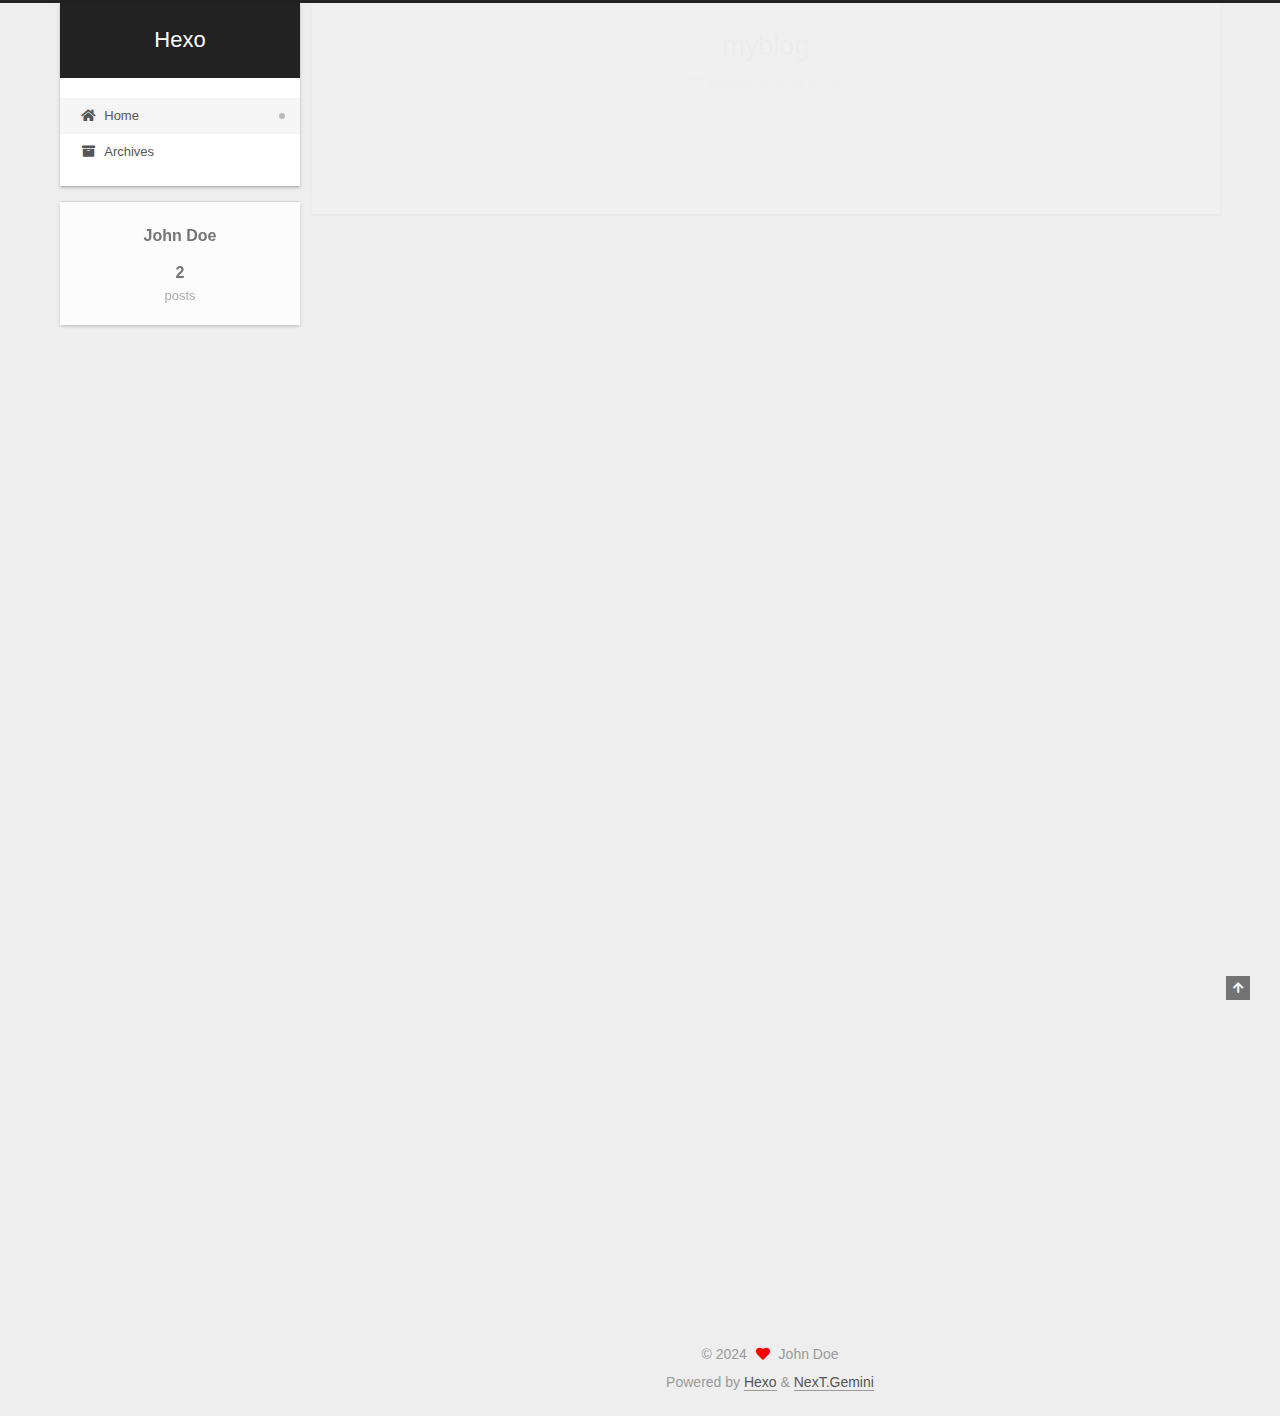
==== index.html @ b4f3d25a "Site updated: 2024-07-25 22:56:51" ====
<!DOCTYPE html>
<html lang="en">
<head>
  <meta charset="UTF-8">
<meta name="viewport" content="width=device-width, initial-scale=1, maximum-scale=2">
<meta name="theme-color" content="#222">
<meta name="generator" content="Hexo 7.3.0">
  <link rel="apple-touch-icon" sizes="180x180" href="/images/apple-touch-icon-next.png">
  <link rel="icon" type="image/png" sizes="32x32" href="/images/favicon-32x32-next.png">
  <link rel="icon" type="image/png" sizes="16x16" href="/images/favicon-16x16-next.png">
  <link rel="mask-icon" href="/images/logo.svg" color="#222">

<link rel="stylesheet" href="/css/main.css">


<link rel="stylesheet" href="/lib/font-awesome/css/all.min.css">

<script id="hexo-configurations">
    var NexT = window.NexT || {};
    var CONFIG = {"hostname":"example.com","root":"/","scheme":"Gemini","version":"7.8.0","exturl":false,"sidebar":{"position":"left","display":"post","padding":18,"offset":12,"onmobile":false},"copycode":{"enable":false,"show_result":false,"style":null},"back2top":{"enable":true,"sidebar":false,"scrollpercent":false},"bookmark":{"enable":false,"color":"#222","save":"auto"},"fancybox":false,"mediumzoom":false,"lazyload":false,"pangu":false,"comments":{"style":"tabs","active":null,"storage":true,"lazyload":false,"nav":null},"algolia":{"hits":{"per_page":10},"labels":{"input_placeholder":"Search for Posts","hits_empty":"We didn't find any results for the search: ${query}","hits_stats":"${hits} results found in ${time} ms"}},"localsearch":{"enable":false,"trigger":"auto","top_n_per_article":1,"unescape":false,"preload":false},"motion":{"enable":true,"async":false,"transition":{"post_block":"fadeIn","post_header":"slideDownIn","post_body":"slideDownIn","coll_header":"slideLeftIn","sidebar":"slideUpIn"}}};
  </script>

  <meta property="og:type" content="website">
<meta property="og:title" content="Hexo">
<meta property="og:url" content="http://example.com/index.html">
<meta property="og:site_name" content="Hexo">
<meta property="og:locale" content="en_US">
<meta property="article:author" content="John Doe">
<meta name="twitter:card" content="summary">

<link rel="canonical" href="http://example.com/">


<script id="page-configurations">
  // https://hexo.io/docs/variables.html
  CONFIG.page = {
    sidebar: "",
    isHome : true,
    isPost : false,
    lang   : 'en'
  };
</script>

  <title>Hexo</title>
  






  <noscript>
  <style>
  .use-motion .brand,
  .use-motion .menu-item,
  .sidebar-inner,
  .use-motion .post-block,
  .use-motion .pagination,
  .use-motion .comments,
  .use-motion .post-header,
  .use-motion .post-body,
  .use-motion .collection-header { opacity: initial; }

  .use-motion .site-title,
  .use-motion .site-subtitle {
    opacity: initial;
    top: initial;
  }

  .use-motion .logo-line-before i { left: initial; }
  .use-motion .logo-line-after i { right: initial; }
  </style>
</noscript>

</head>

<body itemscope itemtype="http://schema.org/WebPage">
  <div class="container use-motion">
    <div class="headband"></div>

    <header class="header" itemscope itemtype="http://schema.org/WPHeader">
      <div class="header-inner"><div class="site-brand-container">
  <div class="site-nav-toggle">
    <div class="toggle" aria-label="Toggle navigation bar">
      <span class="toggle-line toggle-line-first"></span>
      <span class="toggle-line toggle-line-middle"></span>
      <span class="toggle-line toggle-line-last"></span>
    </div>
  </div>

  <div class="site-meta">

    <a href="/" class="brand" rel="start">
      <span class="logo-line-before"><i></i></span>
      <h1 class="site-title">Hexo</h1>
      <span class="logo-line-after"><i></i></span>
    </a>
  </div>

  <div class="site-nav-right">
    <div class="toggle popup-trigger">
    </div>
  </div>
</div>




<nav class="site-nav">
  <ul id="menu" class="main-menu menu">
        <li class="menu-item menu-item-home">

    <a href="/" rel="section"><i class="fa fa-home fa-fw"></i>Home</a>

  </li>
        <li class="menu-item menu-item-archives">

    <a href="/archives/" rel="section"><i class="fa fa-archive fa-fw"></i>Archives</a>

  </li>
  </ul>
</nav>




</div>
    </header>

    
  <div class="back-to-top">
    <i class="fa fa-arrow-up"></i>
    <span>0%</span>
  </div>


    <main class="main">
      <div class="main-inner">
        <div class="content-wrap">
          

          <div class="content index posts-expand">
            
      
  
  
  <article itemscope itemtype="http://schema.org/Article" class="post-block" lang="en">
    <link itemprop="mainEntityOfPage" href="http://example.com/2024/07/25/myblog/">

    <span hidden itemprop="author" itemscope itemtype="http://schema.org/Person">
      <meta itemprop="image" content="/images/avatar.gif">
      <meta itemprop="name" content="John Doe">
      <meta itemprop="description" content="">
    </span>

    <span hidden itemprop="publisher" itemscope itemtype="http://schema.org/Organization">
      <meta itemprop="name" content="Hexo">
    </span>
      <header class="post-header">
        <h2 class="post-title" itemprop="name headline">
          
            <a href="/2024/07/25/myblog/" class="post-title-link" itemprop="url">myblog</a>
        </h2>

        <div class="post-meta">
            <span class="post-meta-item">
              <span class="post-meta-item-icon">
                <i class="far fa-calendar"></i>
              </span>
              <span class="post-meta-item-text">Posted on</span>

              <time title="Created: 2024-07-25 22:54:02" itemprop="dateCreated datePublished" datetime="2024-07-25T22:54:02+08:00">2024-07-25</time>
            </span>

          

        </div>
      </header>

    
    
    
    <div class="post-body" itemprop="articleBody">

      
          
      
    </div>

    
    
    
      <footer class="post-footer">
        <div class="post-eof"></div>
      </footer>
  </article>
  
  
  

      
  
  
  <article itemscope itemtype="http://schema.org/Article" class="post-block" lang="en">
    <link itemprop="mainEntityOfPage" href="http://example.com/2024/07/25/hello-world/">

    <span hidden itemprop="author" itemscope itemtype="http://schema.org/Person">
      <meta itemprop="image" content="/images/avatar.gif">
      <meta itemprop="name" content="John Doe">
      <meta itemprop="description" content="">
    </span>

    <span hidden itemprop="publisher" itemscope itemtype="http://schema.org/Organization">
      <meta itemprop="name" content="Hexo">
    </span>
      <header class="post-header">
        <h2 class="post-title" itemprop="name headline">
          
            <a href="/2024/07/25/hello-world/" class="post-title-link" itemprop="url">Hello World</a>
        </h2>

        <div class="post-meta">
            <span class="post-meta-item">
              <span class="post-meta-item-icon">
                <i class="far fa-calendar"></i>
              </span>
              <span class="post-meta-item-text">Posted on</span>

              <time title="Created: 2024-07-25 22:49:22" itemprop="dateCreated datePublished" datetime="2024-07-25T22:49:22+08:00">2024-07-25</time>
            </span>

          

        </div>
      </header>

    
    
    
    <div class="post-body" itemprop="articleBody">

      
          <p>Welcome to <a target="_blank" rel="noopener" href="https://hexo.io/">Hexo</a>! This is your very first post. Check <a target="_blank" rel="noopener" href="https://hexo.io/docs/">documentation</a> for more info. If you get any problems when using Hexo, you can find the answer in <a target="_blank" rel="noopener" href="https://hexo.io/docs/troubleshooting.html">troubleshooting</a> or you can ask me on <a target="_blank" rel="noopener" href="https://github.com/hexojs/hexo/issues">GitHub</a>.</p>
<h2 id="Quick-Start"><a href="#Quick-Start" class="headerlink" title="Quick Start"></a>Quick Start</h2><h3 id="Create-a-new-post"><a href="#Create-a-new-post" class="headerlink" title="Create a new post"></a>Create a new post</h3><figure class="highlight bash"><table><tr><td class="gutter"><pre><span class="line">1</span><br></pre></td><td class="code"><pre><span class="line">$ hexo new <span class="string">&quot;My New Post&quot;</span></span><br></pre></td></tr></table></figure>

<p>More info: <a target="_blank" rel="noopener" href="https://hexo.io/docs/writing.html">Writing</a></p>
<h3 id="Run-server"><a href="#Run-server" class="headerlink" title="Run server"></a>Run server</h3><figure class="highlight bash"><table><tr><td class="gutter"><pre><span class="line">1</span><br></pre></td><td class="code"><pre><span class="line">$ hexo server</span><br></pre></td></tr></table></figure>

<p>More info: <a target="_blank" rel="noopener" href="https://hexo.io/docs/server.html">Server</a></p>
<h3 id="Generate-static-files"><a href="#Generate-static-files" class="headerlink" title="Generate static files"></a>Generate static files</h3><figure class="highlight bash"><table><tr><td class="gutter"><pre><span class="line">1</span><br></pre></td><td class="code"><pre><span class="line">$ hexo generate</span><br></pre></td></tr></table></figure>

<p>More info: <a target="_blank" rel="noopener" href="https://hexo.io/docs/generating.html">Generating</a></p>
<h3 id="Deploy-to-remote-sites"><a href="#Deploy-to-remote-sites" class="headerlink" title="Deploy to remote sites"></a>Deploy to remote sites</h3><figure class="highlight bash"><table><tr><td class="gutter"><pre><span class="line">1</span><br></pre></td><td class="code"><pre><span class="line">$ hexo deploy</span><br></pre></td></tr></table></figure>

<p>More info: <a target="_blank" rel="noopener" href="https://hexo.io/docs/one-command-deployment.html">Deployment</a></p>

      
    </div>

    
    
    
      <footer class="post-footer">
        <div class="post-eof"></div>
      </footer>
  </article>
  
  
  


  



          </div>
          

<script>
  window.addEventListener('tabs:register', () => {
    let { activeClass } = CONFIG.comments;
    if (CONFIG.comments.storage) {
      activeClass = localStorage.getItem('comments_active') || activeClass;
    }
    if (activeClass) {
      let activeTab = document.querySelector(`a[href="#comment-${activeClass}"]`);
      if (activeTab) {
        activeTab.click();
      }
    }
  });
  if (CONFIG.comments.storage) {
    window.addEventListener('tabs:click', event => {
      if (!event.target.matches('.tabs-comment .tab-content .tab-pane')) return;
      let commentClass = event.target.classList[1];
      localStorage.setItem('comments_active', commentClass);
    });
  }
</script>

        </div>
          
  
  <div class="toggle sidebar-toggle">
    <span class="toggle-line toggle-line-first"></span>
    <span class="toggle-line toggle-line-middle"></span>
    <span class="toggle-line toggle-line-last"></span>
  </div>

  <aside class="sidebar">
    <div class="sidebar-inner">

      <ul class="sidebar-nav motion-element">
        <li class="sidebar-nav-toc">
          Table of Contents
        </li>
        <li class="sidebar-nav-overview">
          Overview
        </li>
      </ul>

      <!--noindex-->
      <div class="post-toc-wrap sidebar-panel">
      </div>
      <!--/noindex-->

      <div class="site-overview-wrap sidebar-panel">
        <div class="site-author motion-element" itemprop="author" itemscope itemtype="http://schema.org/Person">
  <p class="site-author-name" itemprop="name">John Doe</p>
  <div class="site-description" itemprop="description"></div>
</div>
<div class="site-state-wrap motion-element">
  <nav class="site-state">
      <div class="site-state-item site-state-posts">
          <a href="/archives/">
        
          <span class="site-state-item-count">2</span>
          <span class="site-state-item-name">posts</span>
        </a>
      </div>
  </nav>
</div>



      </div>

    </div>
  </aside>
  <div id="sidebar-dimmer"></div>


      </div>
    </main>

    <footer class="footer">
      <div class="footer-inner">
        

        

<div class="copyright">
  
  &copy; 
  <span itemprop="copyrightYear">2024</span>
  <span class="with-love">
    <i class="fa fa-heart"></i>
  </span>
  <span class="author" itemprop="copyrightHolder">John Doe</span>
</div>
  <div class="powered-by">Powered by <a href="https://hexo.io/" class="theme-link" rel="noopener" target="_blank">Hexo</a> & <a href="https://theme-next.org/" class="theme-link" rel="noopener" target="_blank">NexT.Gemini</a>
  </div>

        








      </div>
    </footer>
  </div>

  
  <script src="/lib/anime.min.js"></script>
  <script src="/lib/velocity/velocity.min.js"></script>
  <script src="/lib/velocity/velocity.ui.min.js"></script>

<script src="/js/utils.js"></script>

<script src="/js/motion.js"></script>


<script src="/js/schemes/pisces.js"></script>


<script src="/js/next-boot.js"></script>




  















  

  

</body>
</html>
---- css/main.css ----
:root {
  --body-bg-color: #eee;
  --content-bg-color: #fff;
  --card-bg-color: #f5f5f5;
  --text-color: #555;
  --blockquote-color: #666;
  --link-color: #555;
  --link-hover-color: #222;
  --brand-color: #fff;
  --brand-hover-color: #fff;
  --table-row-odd-bg-color: #f9f9f9;
  --table-row-hover-bg-color: #f5f5f5;
  --menu-item-bg-color: #f5f5f5;
  --btn-default-bg: #fff;
  --btn-default-color: #555;
  --btn-default-border-color: #555;
  --btn-default-hover-bg: #222;
  --btn-default-hover-color: #fff;
  --btn-default-hover-border-color: #222;
}
html {
  line-height: 1.15; /* 1 */
  -webkit-text-size-adjust: 100%; /* 2 */
}
body {
  margin: 0;
}
main {
  display: block;
}
h1 {
  font-size: 2em;
  margin: 0.67em 0;
}
hr {
  box-sizing: content-box; /* 1 */
  height: 0; /* 1 */
  overflow: visible; /* 2 */
}
pre {
  font-family: monospace, monospace; /* 1 */
  font-size: 1em; /* 2 */
}
a {
  background: transparent;
}
abbr[title] {
  border-bottom: none; /* 1 */
  text-decoration: underline; /* 2 */
  text-decoration: underline dotted; /* 2 */
}
b,
strong {
  font-weight: bolder;
}
code,
kbd,
samp {
  font-family: monospace, monospace; /* 1 */
  font-size: 1em; /* 2 */
}
small {
  font-size: 80%;
}
sub,
sup {
  font-size: 75%;
  line-height: 0;
  position: relative;
  vertical-align: baseline;
}
sub {
  bottom: -0.25em;
}
sup {
  top: -0.5em;
}
img {
  border-style: none;
}
button,
input,
optgroup,
select,
textarea {
  font-family: inherit; /* 1 */
  font-size: 100%; /* 1 */
  line-height: 1.15; /* 1 */
  margin: 0; /* 2 */
}
button,
input {
/* 1 */
  overflow: visible;
}
button,
select {
/* 1 */
  text-transform: none;
}
button,
[type='button'],
[type='reset'],
[type='submit'] {
  -webkit-appearance: button;
}
button::-moz-focus-inner,
[type='button']::-moz-focus-inner,
[type='reset']::-moz-focus-inner,
[type='submit']::-moz-focus-inner {
  border-style: none;
  padding: 0;
}
button:-moz-focusring,
[type='button']:-moz-focusring,
[type='reset']:-moz-focusring,
[type='submit']:-moz-focusring {
  outline: 1px dotted ButtonText;
}
fieldset {
  padding: 0.35em 0.75em 0.625em;
}
legend {
  box-sizing: border-box; /* 1 */
  color: inherit; /* 2 */
  display: table; /* 1 */
  max-width: 100%; /* 1 */
  padding: 0; /* 3 */
  white-space: normal; /* 1 */
}
progress {
  vertical-align: baseline;
}
textarea {
  overflow: auto;
}
[type='checkbox'],
[type='radio'] {
  box-sizing: border-box; /* 1 */
  padding: 0; /* 2 */
}
[type='number']::-webkit-inner-spin-button,
[type='number']::-webkit-outer-spin-button {
  height: auto;
}
[type='search'] {
  outline-offset: -2px; /* 2 */
  -webkit-appearance: textfield; /* 1 */
}
[type='search']::-webkit-search-decoration {
  -webkit-appearance: none;
}
::-webkit-file-upload-button {
  font: inherit; /* 2 */
  -webkit-appearance: button; /* 1 */
}
details {
  display: block;
}
summary {
  display: list-item;
}
template {
  display: none;
}
[hidden] {
  display: none;
}
::selection {
  background: #262a30;
  color: #eee;
}
html,
body {
  height: 100%;
}
body {
  background: var(--body-bg-color);
  color: var(--text-color);
  font-family: 'Lato', "PingFang SC", "Microsoft YaHei", sans-serif;
  font-size: 1em;
  line-height: 2;
}
@media (max-width: 991px) {
  body {
    padding-left: 0 !important;
    padding-right: 0 !important;
  }
}
h1,
h2,
h3,
h4,
h5,
h6 {
  font-family: 'Lato', "PingFang SC", "Microsoft YaHei", sans-serif;
  font-weight: bold;
  line-height: 1.5;
  margin: 20px 0 15px;
}
h1 {
  font-size: 1.5em;
}
h2 {
  font-size: 1.375em;
}
h3 {
  font-size: 1.25em;
}
h4 {
  font-size: 1.125em;
}
h5 {
  font-size: 1em;
}
h6 {
  font-size: 0.875em;
}
p {
  margin: 0 0 20px 0;
}
a,
span.exturl {
  border-bottom: 1px solid #999;
  color: var(--link-color);
  outline: 0;
  text-decoration: none;
  overflow-wrap: break-word;
  word-wrap: break-word;
  cursor: pointer;
}
a:hover,
span.exturl:hover {
  border-bottom-color: var(--link-hover-color);
  color: var(--link-hover-color);
}
iframe,
img,
video {
  display: block;
  margin-left: auto;
  margin-right: auto;
  max-width: 100%;
}
hr {
  background-image: repeating-linear-gradient(-45deg, #ddd, #ddd 4px, transparent 4px, transparent 8px);
  border: 0;
  height: 3px;
  margin: 40px 0;
}
blockquote {
  border-left: 4px solid #ddd;
  color: var(--blockquote-color);
  margin: 0;
  padding: 0 15px;
}
blockquote cite::before {
  content: '-';
  padding: 0 5px;
}
dt {
  font-weight: bold;
}
dd {
  margin: 0;
  padding: 0;
}
kbd {
  background-color: #f5f5f5;
  background-image: linear-gradient(#eee, #fff, #eee);
  border: 1px solid #ccc;
  border-radius: 0.2em;
  box-shadow: 0.1em 0.1em 0.2em rgba(0,0,0,0.1);
  color: #555;
  font-family: inherit;
  padding: 0.1em 0.3em;
  white-space: nowrap;
}
.table-container {
  overflow: auto;
}
table {
  border-collapse: collapse;
  border-spacing: 0;
  font-size: 0.875em;
  margin: 0 0 20px 0;
  width: 100%;
}
tbody tr:nth-of-type(odd) {
  background: var(--table-row-odd-bg-color);
}
tbody tr:hover {
  background: var(--table-row-hover-bg-color);
}
caption,
th,
td {
  font-weight: normal;
  padding: 8px;
  vertical-align: middle;
}
th,
td {
  border: 1px solid #ddd;
  border-bottom: 3px solid #ddd;
}
th {
  font-weight: 700;
  padding-bottom: 10px;
}
td {
  border-bottom-width: 1px;
}
.btn {
  background: var(--btn-default-bg);
  border: 2px solid var(--btn-default-border-color);
  border-radius: 2px;
  color: var(--btn-default-color);
  display: inline-block;
  font-size: 0.875em;
  line-height: 2;
  padding: 0 20px;
  text-decoration: none;
  transition-property: background-color;
  transition-delay: 0s;
  transition-duration: 0.2s;
  transition-timing-function: ease-in-out;
}
.btn:hover {
  background: var(--btn-default-hover-bg);
  border-color: var(--btn-default-hover-border-color);
  color: var(--btn-default-hover-color);
}
.btn + .btn {
  margin: 0 0 8px 8px;
}
.btn .fa-fw {
  text-align: left;
  width: 1.285714285714286em;
}
.toggle {
  line-height: 0;
}
.toggle .toggle-line {
  background: #fff;
  display: inline-block;
  height: 2px;
  left: 0;
  position: relative;
  top: 0;
  transition: all 0.4s;
  vertical-align: top;
  width: 100%;
}
.toggle .toggle-line:not(:first-child) {
  margin-top: 3px;
}
.toggle.toggle-arrow .toggle-line-first {
  left: 50%;
  top: 2px;
  transform: rotate(45deg);
  width: 50%;
}
.toggle.toggle-arrow .toggle-line-middle {
  left: 2px;
  width: 90%;
}
.toggle.toggle-arrow .toggle-line-last {
  left: 50%;
  top: -2px;
  transform: rotate(-45deg);
  width: 50%;
}
.toggle.toggle-close .toggle-line-first {
  transform: rotate(-45deg);
  top: 5px;
}
.toggle.toggle-close .toggle-line-middle {
  opacity: 0;
}
.toggle.toggle-close .toggle-line-last {
  transform: rotate(45deg);
  top: -5px;
}
.highlight,
pre {
  background: #f7f7f7;
  color: #4d4d4c;
  line-height: 1.6;
  margin: 0 auto 20px;
}
pre,
code {
  font-family: consolas, Menlo, monospace, "PingFang SC", "Microsoft YaHei";
}
code {
  background: #eee;
  border-radius: 3px;
  color: #555;
  padding: 2px 4px;
  overflow-wrap: break-word;
  word-wrap: break-word;
}
.highlight *::selection {
  background: #d6d6d6;
}
.highlight pre {
  border: 0;
  margin: 0;
  padding: 10px 0;
}
.highlight table {
  border: 0;
  margin: 0;
  width: auto;
}
.highlight td {
  border: 0;
  padding: 0;
}
.highlight figcaption {
  background: #eff2f3;
  color: #4d4d4c;
  display: flex;
  font-size: 0.875em;
  justify-content: space-between;
  line-height: 1.2;
  padding: 0.5em;
}
.highlight figcaption a {
  color: #4d4d4c;
}
.highlight figcaption a:hover {
  border-bottom-color: #4d4d4c;
}
.highlight .gutter {
  -moz-user-select: none;
  -ms-user-select: none;
  -webkit-user-select: none;
  user-select: none;
}
.highlight .gutter pre {
  background: #eff2f3;
  color: #869194;
  padding-left: 10px;
  padding-right: 10px;
  text-align: right;
}
.highlight .code pre {
  background: #f7f7f7;
  padding-left: 10px;
  width: 100%;
}
.gist table {
  width: auto;
}
.gist table td {
  border: 0;
}
pre {
  overflow: auto;
  padding: 10px;
}
pre code {
  background: none;
  color: #4d4d4c;
  font-size: 0.875em;
  padding: 0;
  text-shadow: none;
}
pre .deletion {
  background: #fdd;
}
pre .addition {
  background: #dfd;
}
pre .meta {
  color: #eab700;
  -moz-user-select: none;
  -ms-user-select: none;
  -webkit-user-select: none;
  user-select: none;
}
pre .comment {
  color: #8e908c;
}
pre .variable,
pre .attribute,
pre .tag,
pre .name,
pre .regexp,
pre .ruby .constant,
pre .xml .tag .title,
pre .xml .pi,
pre .xml .doctype,
pre .html .doctype,
pre .css .id,
pre .css .class,
pre .css .pseudo {
  color: #c82829;
}
pre .number,
pre .preprocessor,
pre .built_in,
pre .builtin-name,
pre .literal,
pre .params,
pre .constant,
pre .command {
  color: #f5871f;
}
pre .ruby .class .title,
pre .css .rules .attribute,
pre .string,
pre .symbol,
pre .value,
pre .inheritance,
pre .header,
pre .ruby .symbol,
pre .xml .cdata,
pre .special,
pre .formula {
  color: #718c00;
}
pre .title,
pre .css .hexcolor {
  color: #3e999f;
}
pre .function,
pre .python .decorator,
pre .python .title,
pre .ruby .function .title,
pre .ruby .title .keyword,
pre .perl .sub,
pre .javascript .title,
pre .coffeescript .title {
  color: #4271ae;
}
pre .keyword,
pre .javascript .function {
  color: #8959a8;
}
.blockquote-center {
  border-left: none;
  margin: 40px 0;
  padding: 0;
  position: relative;
  text-align: center;
}
.blockquote-center .fa {
  display: block;
  opacity: 0.6;
  position: absolute;
  width: 100%;
}
.blockquote-center .fa-quote-left {
  border-top: 1px solid #ccc;
  text-align: left;
  top: -20px;
}
.blockquote-center .fa-quote-right {
  border-bottom: 1px solid #ccc;
  text-align: right;
  bottom: -20px;
}
.blockquote-center p,
.blockquote-center div {
  text-align: center;
}
.post-body .group-picture img {
  margin: 0 auto;
  padding: 0 3px;
}
.group-picture-row {
  margin-bottom: 6px;
  overflow: hidden;
}
.group-picture-column {
  float: left;
  margin-bottom: 10px;
}
.post-body .label {
  color: #555;
  display: inline;
  padding: 0 2px;
}
.post-body .label.default {
  background: #f0f0f0;
}
.post-body .label.primary {
  background: #efe6f7;
}
.post-body .label.info {
  background: #e5f2f8;
}
.post-body .label.success {
  background: #e7f4e9;
}
.post-body .label.warning {
  background: #fcf6e1;
}
.post-body .label.danger {
  background: #fae8eb;
}
.post-body .tabs {
  margin-bottom: 20px;
}
.post-body .tabs,
.tabs-comment {
  display: block;
  padding-top: 10px;
  position: relative;
}
.post-body .tabs ul.nav-tabs,
.tabs-comment ul.nav-tabs {
  display: flex;
  flex-wrap: wrap;
  margin: 0;
  margin-bottom: -1px;
  padding: 0;
}
@media (max-width: 413px) {
  .post-body .tabs ul.nav-tabs,
  .tabs-comment ul.nav-tabs {
    display: block;
    margin-bottom: 5px;
  }
}
.post-body .tabs ul.nav-tabs li.tab,
.tabs-comment ul.nav-tabs li.tab {
  border-bottom: 1px solid #ddd;
  border-left: 1px solid transparent;
  border-right: 1px solid transparent;
  border-top: 3px solid transparent;
  flex-grow: 1;
  list-style-type: none;
  border-radius: 0 0 0 0;
}
@media (max-width: 413px) {
  .post-body .tabs ul.nav-tabs li.tab,
  .tabs-comment ul.nav-tabs li.tab {
    border-bottom: 1px solid transparent;
    border-left: 3px solid transparent;
    border-right: 1px solid transparent;
    border-top: 1px solid transparent;
  }
}
@media (max-width: 413px) {
  .post-body .tabs ul.nav-tabs li.tab,
  .tabs-comment ul.nav-tabs li.tab {
    border-radius: 0;
  }
}
.post-body .tabs ul.nav-tabs li.tab a,
.tabs-comment ul.nav-tabs li.tab a {
  border-bottom: initial;
  display: block;
  line-height: 1.8;
  outline: 0;
  padding: 0.25em 0.75em;
  text-align: center;
  transition-delay: 0s;
  transition-duration: 0.2s;
  transition-timing-function: ease-out;
}
.post-body .tabs ul.nav-tabs li.tab a i,
.tabs-comment ul.nav-tabs li.tab a i {
  width: 1.285714285714286em;
}
.post-body .tabs ul.nav-tabs li.tab.active,
.tabs-comment ul.nav-tabs li.tab.active {
  border-bottom: 1px solid transparent;
  border-left: 1px solid #ddd;
  border-right: 1px solid #ddd;
  border-top: 3px solid #fc6423;
}
@media (max-width: 413px) {
  .post-body .tabs ul.nav-tabs li.tab.active,
  .tabs-comment ul.nav-tabs li.tab.active {
    border-bottom: 1px solid #ddd;
    border-left: 3px solid #fc6423;
    border-right: 1px solid #ddd;
    border-top: 1px solid #ddd;
  }
}
.post-body .tabs ul.nav-tabs li.tab.active a,
.tabs-comment ul.nav-tabs li.tab.active a {
  color: var(--link-color);
  cursor: default;
}
.post-body .tabs .tab-content .tab-pane,
.tabs-comment .tab-content .tab-pane {
  border: 1px solid #ddd;
  border-top: 0;
  padding: 20px 20px 0 20px;
  border-radius: 0;
}
.post-body .tabs .tab-content .tab-pane:not(.active),
.tabs-comment .tab-content .tab-pane:not(.active) {
  display: none;
}
.post-body .tabs .tab-content .tab-pane.active,
.tabs-comment .tab-content .tab-pane.active {
  display: block;
}
.post-body .tabs .tab-content .tab-pane.active:nth-of-type(1),
.tabs-comment .tab-content .tab-pane.active:nth-of-type(1) {
  border-radius: 0 0 0 0;
}
@media (max-width: 413px) {
  .post-body .tabs .tab-content .tab-pane.active:nth-of-type(1),
  .tabs-comment .tab-content .tab-pane.active:nth-of-type(1) {
    border-radius: 0;
  }
}
.post-body .note {
  border-radius: 3px;
  margin-bottom: 20px;
  padding: 1em;
  position: relative;
  border: 1px solid #eee;
  border-left-width: 5px;
}
.post-body .note h2,
.post-body .note h3,
.post-body .note h4,
.post-body .note h5,
.post-body .note h6 {
  margin-top: 0;
  border-bottom: initial;
  margin-bottom: 0;
  padding-top: 0;
}
.post-body .note p:first-child,
.post-body .note ul:first-child,
.post-body .note ol:first-child,
.post-body .note table:first-child,
.post-body .note pre:first-child,
.post-body .note blockquote:first-child,
.post-body .note img:first-child {
  margin-top: 0;
}
.post-body .note p:last-child,
.post-body .note ul:last-child,
.post-body .note ol:last-child,
.post-body .note table:last-child,
.post-body .note pre:last-child,
.post-body .note blockquote:last-child,
.post-body .note img:last-child {
  margin-bottom: 0;
}
.post-body .note.default {
  border-left-color: #777;
}
.post-body .note.default h2,
.post-body .note.default h3,
.post-body .note.default h4,
.post-body .note.default h5,
.post-body .note.default h6 {
  color: #777;
}
.post-body .note.primary {
  border-left-color: #6f42c1;
}
.post-body .note.primary h2,
.post-body .note.primary h3,
.post-body .note.primary h4,
.post-body .note.primary h5,
.post-body .note.primary h6 {
  color: #6f42c1;
}
.post-body .note.info {
  border-left-color: #428bca;
}
.post-body .note.info h2,
.post-body .note.info h3,
.post-body .note.info h4,
.post-body .note.info h5,
.post-body .note.info h6 {
  color: #428bca;
}
.post-body .note.success {
  border-left-color: #5cb85c;
}
.post-body .note.success h2,
.post-body .note.success h3,
.post-body .note.success h4,
.post-body .note.success h5,
.post-body .note.success h6 {
  color: #5cb85c;
}
.post-body .note.warning {
  border-left-color: #f0ad4e;
}
.post-body .note.warning h2,
.post-body .note.warning h3,
.post-body .note.warning h4,
.post-body .note.warning h5,
.post-body .note.warning h6 {
  color: #f0ad4e;
}
.post-body .note.danger {
  border-left-color: #d9534f;
}
.post-body .note.danger h2,
.post-body .note.danger h3,
.post-body .note.danger h4,
.post-body .note.danger h5,
.post-body .note.danger h6 {
  color: #d9534f;
}
.pagination .prev,
.pagination .next,
.pagination .page-number,
.pagination .space {
  display: inline-block;
  margin: 0 10px;
  padding: 0 11px;
  position: relative;
  top: -1px;
}
@media (max-width: 767px) {
  .pagination .prev,
  .pagination .next,
  .pagination .page-number,
  .pagination .space {
    margin: 0 5px;
  }
}
.pagination {
  border-top: 1px solid #eee;
  margin: 120px 0 0;
  text-align: center;
}
.pagination .prev,
.pagination .next,
.pagination .page-number {
  border-bottom: 0;
  border-top: 1px solid #eee;
  transition-property: border-color;
  transition-delay: 0s;
  transition-duration: 0.2s;
  transition-timing-function: ease-in-out;
}
.pagination .prev:hover,
.pagination .next:hover,
.pagination .page-number:hover {
  border-top-color: #222;
}
.pagination .space {
  margin: 0;
  padding: 0;
}
.pagination .prev {
  margin-left: 0;
}
.pagination .next {
  margin-right: 0;
}
.pagination .page-number.current {
  background: #ccc;
  border-top-color: #ccc;
  color: #fff;
}
@media (max-width: 767px) {
  .pagination {
    border-top: none;
  }
  .pagination .prev,
  .pagination .next,
  .pagination .page-number {
    border-bottom: 1px solid #eee;
    border-top: 0;
    margin-bottom: 10px;
    padding: 0 10px;
  }
  .pagination .prev:hover,
  .pagination .next:hover,
  .pagination .page-number:hover {
    border-bottom-color: #222;
  }
}
.comments {
  margin-top: 60px;
  overflow: hidden;
}
.comment-button-group {
  display: flex;
  flex-wrap: wrap-reverse;
  justify-content: center;
  margin: 1em 0;
}
.comment-button-group .comment-button {
  margin: 0.1em 0.2em;
}
.comment-button-group .comment-button.active {
  background: var(--btn-default-hover-bg);
  border-color: var(--btn-default-hover-border-color);
  color: var(--btn-default-hover-color);
}
.comment-position {
  display: none;
}
.comment-position.active {
  display: block;
}
.tabs-comment {
  background: var(--content-bg-color);
  margin-top: 4em;
  padding-top: 0;
}
.tabs-comment .comments {
  border: 0;
  box-shadow: none;
  margin-top: 0;
  padding-top: 0;
}
.container {
  min-height: 100%;
  position: relative;
}
.main-inner {
  margin: 0 auto;
  width: calc(100% - 20px);
}
@media (min-width: 1200px) {
  .main-inner {
    width: 1160px;
  }
}
@media (min-width: 1600px) {
  .main-inner {
    width: 73%;
  }
}
@media (max-width: 767px) {
  .content-wrap {
    padding: 0 20px;
  }
}
.header {
  background: transparent;
}
.header-inner {
  margin: 0 auto;
  width: calc(100% - 20px);
}
@media (min-width: 1200px) {
  .header-inner {
    width: 1160px;
  }
}
@media (min-width: 1600px) {
  .header-inner {
    width: 73%;
  }
}
.site-brand-container {
  display: flex;
  flex-shrink: 0;
  padding: 0 10px;
}
.headband {
  background: #222;
  height: 3px;
}
.site-meta {
  flex-grow: 1;
  text-align: center;
}
@media (max-width: 767px) {
  .site-meta {
    text-align: center;
  }
}
.brand {
  border-bottom: none;
  color: var(--brand-color);
  display: inline-block;
  line-height: 1.375em;
  padding: 0 40px;
  position: relative;
}
.brand:hover {
  color: var(--brand-hover-color);
}
.site-title {
  font-family: 'Lato', "PingFang SC", "Microsoft YaHei", sans-serif;
  font-size: 1.375em;
  font-weight: normal;
  margin: 0;
}
.site-subtitle {
  color: #ddd;
  font-size: 0.8125em;
  margin: 10px 0;
}
.use-motion .brand {
  opacity: 0;
}
.use-motion .site-title,
.use-motion .site-subtitle,
.use-motion .custom-logo-image {
  opacity: 0;
  position: relative;
  top: -10px;
}
.site-nav-toggle,
.site-nav-right {
  display: none;
}
@media (max-width: 767px) {
  .site-nav-toggle,
  .site-nav-right {
    display: flex;
    flex-direction: column;
    justify-content: center;
  }
}
.site-nav-toggle .toggle,
.site-nav-right .toggle {
  color: var(--text-color);
  padding: 10px;
  width: 22px;
}
.site-nav-toggle .toggle .toggle-line,
.site-nav-right .toggle .toggle-line {
  background: var(--text-color);
  border-radius: 1px;
}
.site-nav {
  display: block;
}
@media (max-width: 767px) {
  .site-nav {
    clear: both;
    display: none;
  }
}
.site-nav.site-nav-on {
  display: block;
}
.menu {
  margin-top: 20px;
  padding-left: 0;
  text-align: center;
}
.menu-item {
  display: inline-block;
  list-style: none;
  margin: 0 10px;
}
@media (max-width: 767px) {
  .menu-item {
    display: block;
    margin-top: 10px;
  }
  .menu-item.menu-item-search {
    display: none;
  }
}
.menu-item a,
.menu-item span.exturl {
  border-bottom: 0;
  display: block;
  font-size: 0.8125em;
  transition-property: border-color;
  transition-delay: 0s;
  transition-duration: 0.2s;
  transition-timing-function: ease-in-out;
}
@media (hover: none) {
  .menu-item a:hover,
  .menu-item span.exturl:hover {
    border-bottom-color: transparent !important;
  }
}
.menu-item .fa,
.menu-item .fab,
.menu-item .far,
.menu-item .fas {
  margin-right: 8px;
}
.menu-item .badge {
  display: inline-block;
  font-weight: bold;
  line-height: 1;
  margin-left: 0.35em;
  margin-top: 0.35em;
  text-align: center;
  white-space: nowrap;
}
@media (max-width: 767px) {
  .menu-item .badge {
    float: right;
    margin-left: 0;
  }
}
.menu-item-active a,
.menu .menu-item a:hover,
.menu .menu-item span.exturl:hover {
  background: var(--menu-item-bg-color);
}
.use-motion .menu-item {
  opacity: 0;
}
.sidebar {
  background: #222;
  bottom: 0;
  box-shadow: inset 0 2px 6px #000;
  position: fixed;
  top: 0;
}
@media (max-width: 991px) {
  .sidebar {
    display: none;
  }
}
.sidebar-inner {
  color: #999;
  padding: 18px 10px;
  text-align: center;
}
.cc-license {
  margin-top: 10px;
  text-align: center;
}
.cc-license .cc-opacity {
  border-bottom: none;
  opacity: 0.7;
}
.cc-license .cc-opacity:hover {
  opacity: 0.9;
}
.cc-license img {
  display: inline-block;
}
.site-author-image {
  border: 1px solid #eee;
  display: block;
  margin: 0 auto;
  max-width: 120px;
  padding: 2px;
}
.site-author-name {
  color: var(--text-color);
  font-weight: 600;
  margin: 0;
  text-align: center;
}
.site-description {
  color: #999;
  font-size: 0.8125em;
  margin-top: 0;
  text-align: center;
}
.links-of-author {
  margin-top: 15px;
}
.links-of-author a,
.links-of-author span.exturl {
  border-bottom-color: #555;
  display: inline-block;
  font-size: 0.8125em;
  margin-bottom: 10px;
  margin-right: 10px;
  vertical-align: middle;
}
.links-of-author a::before,
.links-of-author span.exturl::before {
  background: #fffe71;
  border-radius: 50%;
  content: ' ';
  display: inline-block;
  height: 4px;
  margin-right: 3px;
  vertical-align: middle;
  width: 4px;
}
.sidebar-button {
  margin-top: 15px;
}
.sidebar-button a {
  border: 1px solid #fc6423;
  border-radius: 4px;
  color: #fc6423;
  display: inline-block;
  padding: 0 15px;
}
.sidebar-button a .fa,
.sidebar-button a .fab,
.sidebar-button a .far,
.sidebar-button a .fas {
  margin-right: 5px;
}
.sidebar-button a:hover {
  background: #fc6423;
  border: 1px solid #fc6423;
  color: #fff;
}
.sidebar-button a:hover .fa,
.sidebar-button a:hover .fab,
.sidebar-button a:hover .far,
.sidebar-button a:hover .fas {
  color: #fff;
}
.links-of-blogroll {
  font-size: 0.8125em;
  margin-top: 10px;
}
.links-of-blogroll-title {
  font-size: 0.875em;
  font-weight: 600;
  margin-top: 0;
}
.links-of-blogroll-list {
  list-style: none;
  margin: 0;
  padding: 0;
}
#sidebar-dimmer {
  display: none;
}
@media (max-width: 767px) {
  #sidebar-dimmer {
    background: #000;
    display: block;
    height: 100%;
    left: 100%;
    opacity: 0;
    position: fixed;
    top: 0;
    width: 100%;
    z-index: 1100;
  }
  .sidebar-active + #sidebar-dimmer {
    opacity: 0.7;
    transform: translateX(-100%);
    transition: opacity 0.5s;
  }
}
.sidebar-nav {
  margin: 0;
  padding-bottom: 20px;
  padding-left: 0;
}
.sidebar-nav li {
  border-bottom: 1px solid transparent;
  color: var(--text-color);
  cursor: pointer;
  display: inline-block;
  font-size: 0.875em;
}
.sidebar-nav li.sidebar-nav-overview {
  margin-left: 10px;
}
.sidebar-nav li:hover {
  color: #fc6423;
}
.sidebar-nav .sidebar-nav-active {
  border-bottom-color: #fc6423;
  color: #fc6423;
}
.sidebar-nav .sidebar-nav-active:hover {
  color: #fc6423;
}
.sidebar-panel {
  display: none;
  overflow-x: hidden;
  overflow-y: auto;
}
.sidebar-panel-active {
  display: block;
}
.sidebar-toggle {
  background: #222;
  bottom: 45px;
  cursor: pointer;
  height: 14px;
  left: 30px;
  padding: 5px;
  position: fixed;
  width: 14px;
  z-index: 1300;
}
@media (max-width: 991px) {
  .sidebar-toggle {
    left: 20px;
    opacity: 0.8;
    display: none;
  }
}
.sidebar-toggle:hover .toggle-line {
  background: #fc6423;
}
.post-toc {
  font-size: 0.875em;
}
.post-toc ol {
  list-style: none;
  margin: 0;
  padding: 0 2px 5px 10px;
  text-align: left;
}
.post-toc ol > ol {
  padding-left: 0;
}
.post-toc ol a {
  transition-property: all;
  transition-delay: 0s;
  transition-duration: 0.2s;
  transition-timing-function: ease-in-out;
}
.post-toc .nav-item {
  line-height: 1.8;
  overflow: hidden;
  text-overflow: ellipsis;
  white-space: nowrap;
}
.post-toc .nav .nav-child {
  display: none;
}
.post-toc .nav .active > .nav-child {
  display: block;
}
.post-toc .nav .active-current > .nav-child {
  display: block;
}
.post-toc .nav .active-current > .nav-child > .nav-item {
  display: block;
}
.post-toc .nav .active > a {
  border-bottom-color: #fc6423;
  color: #fc6423;
}
.post-toc .nav .active-current > a {
  color: #fc6423;
}
.post-toc .nav .active-current > a:hover {
  color: #fc6423;
}
.site-state {
  display: flex;
  justify-content: center;
  line-height: 1.4;
  margin-top: 10px;
  overflow: hidden;
  text-align: center;
  white-space: nowrap;
}
.site-state-item {
  padding: 0 15px;
}
.site-state-item:not(:first-child) {
  border-left: 1px solid #eee;
}
.site-state-item a {
  border-bottom: none;
}
.site-state-item-count {
  display: block;
  font-size: 1em;
  font-weight: 600;
  text-align: center;
}
.site-state-item-name {
  color: #999;
  font-size: 0.8125em;
}
.footer {
  color: #999;
  font-size: 0.875em;
  padding: 20px 0;
}
.footer.footer-fixed {
  bottom: 0;
  left: 0;
  position: absolute;
  right: 0;
}
.footer-inner {
  box-sizing: border-box;
  margin: 0 auto;
  text-align: center;
  width: calc(100% - 20px);
}
@media (min-width: 1200px) {
  .footer-inner {
    width: 1160px;
  }
}
@media (min-width: 1600px) {
  .footer-inner {
    width: 73%;
  }
}
.languages {
  display: inline-block;
  font-size: 1.125em;
  position: relative;
}
.languages .lang-select-label span {
  margin: 0 0.5em;
}
.languages .lang-select {
  height: 100%;
  left: 0;
  opacity: 0;
  position: absolute;
  top: 0;
  width: 100%;
}
.with-love {
  color: #ff0000;
  display: inline-block;
  margin: 0 5px;
}
.powered-by,
.theme-info {
  display: inline-block;
}
@-moz-keyframes iconAnimate {
  0%, 100% {
    transform: scale(1);
  }
  10%, 30% {
    transform: scale(0.9);
  }
  20%, 40%, 60%, 80% {
    transform: scale(1.1);
  }
  50%, 70% {
    transform: scale(1.1);
  }
}
@-webkit-keyframes iconAnimate {
  0%, 100% {
    transform: scale(1);
  }
  10%, 30% {
    transform: scale(0.9);
  }
  20%, 40%, 60%, 80% {
    transform: scale(1.1);
  }
  50%, 70% {
    transform: scale(1.1);
  }
}
@-o-keyframes iconAnimate {
  0%, 100% {
    transform: scale(1);
  }
  10%, 30% {
    transform: scale(0.9);
  }
  20%, 40%, 60%, 80% {
    transform: scale(1.1);
  }
  50%, 70% {
    transform: scale(1.1);
  }
}
@keyframes iconAnimate {
  0%, 100% {
    transform: scale(1);
  }
  10%, 30% {
    transform: scale(0.9);
  }
  20%, 40%, 60%, 80% {
    transform: scale(1.1);
  }
  50%, 70% {
    transform: scale(1.1);
  }
}
.back-to-top {
  font-size: 12px;
  text-align: center;
  transition-delay: 0s;
  transition-duration: 0.2s;
  transition-timing-function: ease-in-out;
}
.back-to-top {
  background: #222;
  bottom: -100px;
  box-sizing: border-box;
  color: #fff;
  cursor: pointer;
  left: 30px;
  opacity: 0.6;
  padding: 0 6px;
  position: fixed;
  transition-property: bottom;
  z-index: 1300;
  width: 24px;
}
.back-to-top span {
  display: none;
}
.back-to-top:hover {
  color: #fc6423;
}
.back-to-top.back-to-top-on {
  bottom: 30px;
}
@media (max-width: 991px) {
  .back-to-top {
    left: 20px;
    opacity: 0.8;
  }
}
.post-body {
  font-family: 'Lato', "PingFang SC", "Microsoft YaHei", sans-serif;
  overflow-wrap: break-word;
  word-wrap: break-word;
}
@media (min-width: 1200px) {
  .post-body {
    font-size: 1.125em;
  }
}
.post-body .exturl .fa {
  font-size: 0.875em;
  margin-left: 4px;
}
.post-body .image-caption,
.post-body .figure .caption {
  color: #999;
  font-size: 0.875em;
  font-weight: bold;
  line-height: 1;
  margin: -20px auto 15px;
  text-align: center;
}
.post-sticky-flag {
  display: inline-block;
  transform: rotate(30deg);
}
.post-button {
  margin-top: 40px;
  text-align: center;
}
.use-motion .post-block,
.use-motion .pagination,
.use-motion .comments {
  opacity: 0;
}
.use-motion .post-header {
  opacity: 0;
}
.use-motion .post-body {
  opacity: 0;
}
.use-motion .collection-header {
  opacity: 0;
}
.posts-collapse {
  margin-left: 35px;
  position: relative;
}
@media (max-width: 767px) {
  .posts-collapse {
    margin-left: 0px;
    margin-right: 0px;
  }
}
.posts-collapse .collection-title {
  font-size: 1.125em;
  position: relative;
}
.posts-collapse .collection-title::before {
  background: #999;
  border: 1px solid #fff;
  border-radius: 50%;
  content: ' ';
  height: 10px;
  left: 0;
  margin-left: -6px;
  margin-top: -4px;
  position: absolute;
  top: 50%;
  width: 10px;
}
.posts-collapse .collection-year {
  font-size: 1.5em;
  font-weight: bold;
  margin: 60px 0;
  position: relative;
}
.posts-collapse .collection-year::before {
  background: #bbb;
  border-radius: 50%;
  content: ' ';
  height: 8px;
  left: 0;
  margin-left: -4px;
  margin-top: -4px;
  position: absolute;
  top: 50%;
  width: 8px;
}
.posts-collapse .collection-header {
  display: block;
  margin: 0 0 0 20px;
}
.posts-collapse .collection-header small {
  color: #bbb;
  margin-left: 5px;
}
.posts-collapse .post-header {
  border-bottom: 1px dashed #ccc;
  margin: 30px 0;
  padding-left: 15px;
  position: relative;
  transition-property: border;
  transition-delay: 0s;
  transition-duration: 0.2s;
  transition-timing-function: ease-in-out;
}
.posts-collapse .post-header::before {
  background: #bbb;
  border: 1px solid #fff;
  border-radius: 50%;
  content: ' ';
  height: 6px;
  left: 0;
  margin-left: -4px;
  position: absolute;
  top: 0.75em;
  transition-property: background;
  width: 6px;
  transition-delay: 0s;
  transition-duration: 0.2s;
  transition-timing-function: ease-in-out;
}
.posts-collapse .post-header:hover {
  border-bottom-color: #666;
}
.posts-collapse .post-header:hover::before {
  background: #222;
}
.posts-collapse .post-meta {
  display: inline;
  font-size: 0.75em;
  margin-right: 10px;
}
.posts-collapse .post-title {
  display: inline;
}
.posts-collapse .post-title a,
.posts-collapse .post-title span.exturl {
  border-bottom: none;
  color: var(--link-color);
}
.posts-collapse .post-title .fa-external-link-alt {
  font-size: 0.875em;
  margin-left: 5px;
}
.posts-collapse::before {
  background: #f5f5f5;
  content: ' ';
  height: 100%;
  left: 0;
  margin-left: -2px;
  position: absolute;
  top: 1.25em;
  width: 4px;
}
.post-eof {
  background: #ccc;
  height: 1px;
  margin: 80px auto 60px;
  text-align: center;
  width: 8%;
}
.post-block:last-of-type .post-eof {
  display: none;
}
.content {
  padding-top: 40px;
}
@media (min-width: 992px) {
  .post-body {
    text-align: justify;
  }
}
@media (max-width: 991px) {
  .post-body {
    text-align: justify;
  }
}
.post-body h1,
.post-body h2,
.post-body h3,
.post-body h4,
.post-body h5,
.post-body h6 {
  padding-top: 10px;
}
.post-body h1 .header-anchor,
.post-body h2 .header-anchor,
.post-body h3 .header-anchor,
.post-body h4 .header-anchor,
.post-body h5 .header-anchor,
.post-body h6 .header-anchor {
  border-bottom-style: none;
  color: #ccc;
  float: right;
  margin-left: 10px;
  visibility: hidden;
}
.post-body h1 .header-anchor:hover,
.post-body h2 .header-anchor:hover,
.post-body h3 .header-anchor:hover,
.post-body h4 .header-anchor:hover,
.post-body h5 .header-anchor:hover,
.post-body h6 .header-anchor:hover {
  color: inherit;
}
.post-body h1:hover .header-anchor,
.post-body h2:hover .header-anchor,
.post-body h3:hover .header-anchor,
.post-body h4:hover .header-anchor,
.post-body h5:hover .header-anchor,
.post-body h6:hover .header-anchor {
  visibility: visible;
}
.post-body iframe,
.post-body img,
.post-body video {
  margin-bottom: 20px;
}
.post-body .video-container {
  height: 0;
  margin-bottom: 20px;
  overflow: hidden;
  padding-top: 75%;
  position: relative;
  width: 100%;
}
.post-body .video-container iframe,
.post-body .video-container object,
.post-body .video-container embed {
  height: 100%;
  left: 0;
  margin: 0;
  position: absolute;
  top: 0;
  width: 100%;
}
.post-gallery {
  align-items: center;
  display: grid;
  grid-gap: 10px;
  grid-template-columns: 1fr 1fr 1fr;
  margin-bottom: 20px;
}
@media (max-width: 767px) {
  .post-gallery {
    grid-template-columns: 1fr 1fr;
  }
}
.post-gallery a {
  border: 0;
}
.post-gallery img {
  margin: 0;
}
.posts-expand .post-header {
  font-size: 1.125em;
}
.posts-expand .post-title {
  font-size: 1.5em;
  font-weight: normal;
  margin: initial;
  text-align: center;
  overflow-wrap: break-word;
  word-wrap: break-word;
}
.posts-expand .post-title-link {
  border-bottom: none;
  color: var(--link-color);
  display: inline-block;
  position: relative;
  vertical-align: top;
}
.posts-expand .post-title-link::before {
  background: var(--link-color);
  bottom: 0;
  content: '';
  height: 2px;
  left: 0;
  position: absolute;
  transform: scaleX(0);
  visibility: hidden;
  width: 100%;
  transition-delay: 0s;
  transition-duration: 0.2s;
  transition-timing-function: ease-in-out;
}
.posts-expand .post-title-link:hover::before {
  transform: scaleX(1);
  visibility: visible;
}
.posts-expand .post-title-link .fa-external-link-alt {
  font-size: 0.875em;
  margin-left: 5px;
}
.posts-expand .post-meta {
  color: #999;
  font-family: 'Lato', "PingFang SC", "Microsoft YaHei", sans-serif;
  font-size: 0.75em;
  margin: 3px 0 60px 0;
  text-align: center;
}
.posts-expand .post-meta .post-description {
  font-size: 0.875em;
  margin-top: 2px;
}
.posts-expand .post-meta time {
  border-bottom: 1px dashed #999;
  cursor: pointer;
}
.post-meta .post-meta-item + .post-meta-item::before {
  content: '|';
  margin: 0 0.5em;
}
.post-meta-divider {
  margin: 0 0.5em;
}
.post-meta-item-icon {
  margin-right: 3px;
}
@media (max-width: 991px) {
  .post-meta-item-icon {
    display: inline-block;
  }
}
@media (max-width: 991px) {
  .post-meta-item-text {
    display: none;
  }
}
.post-nav {
  border-top: 1px solid #eee;
  display: flex;
  justify-content: space-between;
  margin-top: 15px;
  padding: 10px 5px 0;
}
.post-nav-item {
  flex: 1;
}
.post-nav-item a {
  border-bottom: none;
  display: block;
  font-size: 0.875em;
  line-height: 1.6;
  position: relative;
}
.post-nav-item a:active {
  top: 2px;
}
.post-nav-item .fa {
  font-size: 0.75em;
}
.post-nav-item:first-child {
  margin-right: 15px;
}
.post-nav-item:first-child .fa {
  margin-right: 5px;
}
.post-nav-item:last-child {
  margin-left: 15px;
  text-align: right;
}
.post-nav-item:last-child .fa {
  margin-left: 5px;
}
.rtl.post-body p,
.rtl.post-body a,
.rtl.post-body h1,
.rtl.post-body h2,
.rtl.post-body h3,
.rtl.post-body h4,
.rtl.post-body h5,
.rtl.post-body h6,
.rtl.post-body li,
.rtl.post-body ul,
.rtl.post-body ol {
  direction: rtl;
  font-family: UKIJ Ekran;
}
.rtl.post-title {
  font-family: UKIJ Ekran;
}
.post-tags {
  margin-top: 40px;
  text-align: center;
}
.post-tags a {
  display: inline-block;
  font-size: 0.8125em;
}
.post-tags a:not(:last-child) {
  margin-right: 10px;
}
.post-widgets {
  border-top: 1px solid #eee;
  margin-top: 15px;
  text-align: center;
}
.wp_rating {
  height: 20px;
  line-height: 20px;
  margin-top: 10px;
  padding-top: 6px;
  text-align: center;
}
.social-like {
  display: flex;
  font-size: 0.875em;
  justify-content: center;
  text-align: center;
}
.reward-container {
  margin: 20px auto;
  padding: 10px 0;
  text-align: center;
  width: 90%;
}
.reward-container button {
  background: transparent;
  border: 1px solid #fc6423;
  border-radius: 0;
  color: #fc6423;
  cursor: pointer;
  line-height: 2;
  outline: 0;
  padding: 0 15px;
  vertical-align: text-top;
}
.reward-container button:hover {
  background: #fc6423;
  border: 1px solid transparent;
  color: #fa9366;
}
#qr {
  padding-top: 20px;
}
#qr a {
  border: 0;
}
#qr img {
  display: inline-block;
  margin: 0.8em 2em 0 2em;
  max-width: 100%;
  width: 180px;
}
#qr p {
  text-align: center;
}
.category-all-page .category-all-title {
  text-align: center;
}
.category-all-page .category-all {
  margin-top: 20px;
}
.category-all-page .category-list {
  list-style: none;
  margin: 0;
  padding: 0;
}
.category-all-page .category-list-item {
  margin: 5px 10px;
}
.category-all-page .category-list-count {
  color: #bbb;
}
.category-all-page .category-list-count::before {
  content: ' (';
  display: inline;
}
.category-all-page .category-list-count::after {
  content: ') ';
  display: inline;
}
.category-all-page .category-list-child {
  padding-left: 10px;
}
.event-list {
  padding: 0;
}
.event-list hr {
  background: #222;
  margin: 20px 0 45px 0;
}
.event-list hr::after {
  background: #222;
  color: #fff;
  content: 'NOW';
  display: inline-block;
  font-weight: bold;
  padding: 0 5px;
  text-align: right;
}
.event-list .event {
  background: #222;
  margin: 20px 0;
  min-height: 40px;
  padding: 15px 0 15px 10px;
}
.event-list .event .event-summary {
  color: #fff;
  margin: 0;
  padding-bottom: 3px;
}
.event-list .event .event-summary::before {
  animation: dot-flash 1s alternate infinite ease-in-out;
  color: #fff;
  content: '\f111';
  display: inline-block;
  font-size: 10px;
  margin-right: 25px;
  vertical-align: middle;
  font-family: 'Font Awesome 5 Free';
  font-weight: 900;
}
.event-list .event .event-relative-time {
  color: #bbb;
  display: inline-block;
  font-size: 12px;
  font-weight: normal;
  padding-left: 12px;
}
.event-list .event .event-details {
  color: #fff;
  display: block;
  line-height: 18px;
  margin-left: 56px;
  padding-bottom: 6px;
  padding-top: 3px;
  text-indent: -24px;
}
.event-list .event .event-details::before {
  color: #fff;
  display: inline-block;
  margin-right: 9px;
  text-align: center;
  text-indent: 0;
  width: 14px;
  font-family: 'Font Awesome 5 Free';
  font-weight: 900;
}
.event-list .event .event-details.event-location::before {
  content: '\f041';
}
.event-list .event .event-details.event-duration::before {
  content: '\f017';
}
.event-list .event-past {
  background: #f5f5f5;
}
.event-list .event-past .event-summary,
.event-list .event-past .event-details {
  color: #bbb;
  opacity: 0.9;
}
.event-list .event-past .event-summary::before,
.event-list .event-past .event-details::before {
  animation: none;
  color: #bbb;
}
@-moz-keyframes dot-flash {
  from {
    opacity: 1;
    transform: scale(1);
  }
  to {
    opacity: 0;
    transform: scale(0.8);
  }
}
@-webkit-keyframes dot-flash {
  from {
    opacity: 1;
    transform: scale(1);
  }
  to {
    opacity: 0;
    transform: scale(0.8);
  }
}
@-o-keyframes dot-flash {
  from {
    opacity: 1;
    transform: scale(1);
  }
  to {
    opacity: 0;
    transform: scale(0.8);
  }
}
@keyframes dot-flash {
  from {
    opacity: 1;
    transform: scale(1);
  }
  to {
    opacity: 0;
    transform: scale(0.8);
  }
}
ul.breadcrumb {
  font-size: 0.75em;
  list-style: none;
  margin: 1em 0;
  padding: 0 2em;
  text-align: center;
}
ul.breadcrumb li {
  display: inline;
}
ul.breadcrumb li + li::before {
  content: '/\00a0';
  font-weight: normal;
  padding: 0.5em;
}
ul.breadcrumb li + li:last-child {
  font-weight: bold;
}
.tag-cloud {
  text-align: center;
}
.tag-cloud a {
  display: inline-block;
  margin: 10px;
}
.tag-cloud a:hover {
  color: var(--link-hover-color) !important;
}
.header {
  margin: 0 auto;
  position: relative;
  width: calc(100% - 20px);
}
@media (min-width: 1200px) {
  .header {
    width: 1160px;
  }
}
@media (min-width: 1600px) {
  .header {
    width: 73%;
  }
}
@media (max-width: 991px) {
  .header {
    width: auto;
  }
}
.header-inner {
  background: var(--content-bg-color);
  border-radius: initial;
  box-shadow: 0 2px 2px 0 rgba(0,0,0,0.12), 0 3px 1px -2px rgba(0,0,0,0.06), 0 1px 5px 0 rgba(0,0,0,0.12);
  overflow: hidden;
  padding: 0;
  position: absolute;
  top: 0;
  width: 240px;
}
@media (min-width: 1200px) {
  .header-inner {
    width: 240px;
  }
}
@media (max-width: 991px) {
  .header-inner {
    border-radius: initial;
    position: relative;
    width: auto;
  }
}
.main-inner {
  align-items: flex-start;
  display: flex;
  justify-content: space-between;
  flex-direction: row-reverse;
}
@media (max-width: 991px) {
  .main-inner {
    width: auto;
  }
}
.content-wrap {
  background: var(--content-bg-color);
  border-radius: initial;
  box-shadow: 0 2px 2px 0 rgba(0,0,0,0.12), 0 3px 1px -2px rgba(0,0,0,0.06), 0 1px 5px 0 rgba(0,0,0,0.12);
  box-sizing: border-box;
  padding: 40px;
  width: calc(100% - 252px);
}
@media (max-width: 991px) {
  .content-wrap {
    border-radius: initial;
    padding: 20px;
    width: 100%;
  }
}
.footer-inner {
  padding-left: 260px;
}
.back-to-top {
  left: auto;
  right: 30px;
}
@media (max-width: 991px) {
  .back-to-top {
    right: 20px;
  }
}
@media (max-width: 991px) {
  .footer-inner {
    padding-left: 0;
    padding-right: 0;
    width: auto;
  }
}
.site-brand-container {
  background: #222;
}
@media (max-width: 991px) {
  .site-brand-container {
    box-shadow: 0 0 16px rgba(0,0,0,0.5);
  }
}
.site-meta {
  padding: 20px 0;
}
.brand {
  padding: 0;
}
.site-subtitle {
  margin: 10px 10px 0;
}
.custom-logo-image {
  margin-top: 20px;
}
@media (max-width: 991px) {
  .custom-logo-image {
    display: none;
  }
}
@media (min-width: 768px) and (max-width: 991px) {
  .site-nav-toggle,
  .site-nav-right {
    display: flex;
    flex-direction: column;
    justify-content: center;
  }
}
.site-nav-toggle .toggle,
.site-nav-right .toggle {
  color: #fff;
}
.site-nav-toggle .toggle .toggle-line,
.site-nav-right .toggle .toggle-line {
  background: #fff;
}
@media (min-width: 768px) and (max-width: 991px) {
  .site-nav {
    display: none;
  }
}
.menu .menu-item {
  display: block;
  margin: 0;
}
.menu .menu-item a,
.menu .menu-item span.exturl {
  padding: 5px 20px;
  position: relative;
  text-align: left;
  transition-property: background-color;
}
@media (max-width: 991px) {
  .menu .menu-item.menu-item-search {
    display: none;
  }
}
.menu .menu-item .badge {
  background: #ccc;
  border-radius: 10px;
  color: #fff;
  float: right;
  padding: 2px 5px;
  text-shadow: 1px 1px 0 rgba(0,0,0,0.1);
  vertical-align: middle;
}
.main-menu .menu-item-active a::after {
  background: #bbb;
  border-radius: 50%;
  content: ' ';
  height: 6px;
  margin-top: -3px;
  position: absolute;
  right: 15px;
  top: 50%;
  width: 6px;
}
.sub-menu {
  background: var(--content-bg-color);
  border-bottom: 1px solid #ddd;
  margin: 0;
  padding: 6px 0;
}
.sub-menu .menu-item {
  display: inline-block;
}
.sub-menu .menu-item a,
.sub-menu .menu-item span.exturl {
  background: transparent;
  margin: 5px 10px;
  padding: initial;
}
.sub-menu .menu-item a:hover,
.sub-menu .menu-item span.exturl:hover {
  background: transparent;
  color: #fc6423;
}
.sub-menu .menu-item-active a {
  border-bottom-color: #fc6423;
  color: #fc6423;
}
.sub-menu .menu-item-active a:hover {
  border-bottom-color: #fc6423;
}
.sidebar {
  background: var(--body-bg-color);
  box-shadow: none;
  margin-top: 100%;
  position: static;
  width: 240px;
}
@media (max-width: 991px) {
  .sidebar {
    display: none;
  }
}
.sidebar-toggle {
  display: none;
}
.sidebar-inner {
  background: var(--content-bg-color);
  border-radius: initial;
  box-shadow: 0 2px 2px 0 rgba(0,0,0,0.12), 0 3px 1px -2px rgba(0,0,0,0.06), 0 1px 5px 0 rgba(0,0,0,0.12), 0 -1px 0.5px 0 rgba(0,0,0,0.09);
  box-sizing: border-box;
  color: var(--text-color);
  width: 240px;
  opacity: 0;
}
.sidebar-inner.affix {
  position: fixed;
  top: 12px;
}
.sidebar-inner.affix-bottom {
  position: absolute;
}
.site-state-item {
  padding: 0 10px;
}
.sidebar-button {
  border-bottom: 1px dotted #ccc;
  border-top: 1px dotted #ccc;
  margin-top: 10px;
  text-align: center;
}
.sidebar-button a {
  border: 0;
  color: #fc6423;
  display: block;
}
.sidebar-button a:hover {
  background: none;
  border: 0;
  color: #e34603;
}
.sidebar-button a:hover .fa,
.sidebar-button a:hover .fab,
.sidebar-button a:hover .far,
.sidebar-button a:hover .fas {
  color: #e34603;
}
.links-of-author {
  display: flex;
  flex-wrap: wrap;
  margin-top: 10px;
  justify-content: center;
}
.links-of-author-item {
  margin: 5px 0 0;
  width: 50%;
}
.links-of-author-item a,
.links-of-author-item span.exturl {
  box-sizing: border-box;
  display: inline-block;
  margin-bottom: 0;
  margin-right: 0;
  max-width: 216px;
  overflow: hidden;
  padding: 0 5px;
  text-overflow: ellipsis;
  white-space: nowrap;
}
.links-of-author-item a,
.links-of-author-item span.exturl {
  border-bottom: none;
  display: block;
  text-decoration: none;
}
.links-of-author-item a::before,
.links-of-author-item span.exturl::before {
  display: none;
}
.links-of-author-item a:hover,
.links-of-author-item span.exturl:hover {
  background: var(--body-bg-color);
  border-radius: 4px;
}
.links-of-author-item .fa,
.links-of-author-item .fab,
.links-of-author-item .far,
.links-of-author-item .fas {
  margin-right: 2px;
}
.links-of-blogroll-item {
  padding: 0;
}
.content-wrap {
  background: initial;
  box-shadow: initial;
  padding: initial;
}
.post-block {
  background: var(--content-bg-color);
  border-radius: initial;
  box-shadow: 0 2px 2px 0 rgba(0,0,0,0.12), 0 3px 1px -2px rgba(0,0,0,0.06), 0 1px 5px 0 rgba(0,0,0,0.12);
  padding: 40px;
}
.post-block + .post-block {
  border-radius: initial;
  box-shadow: 0 2px 2px 0 rgba(0,0,0,0.12), 0 3px 1px -2px rgba(0,0,0,0.06), 0 1px 5px 0 rgba(0,0,0,0.12), 0 -1px 0.5px 0 rgba(0,0,0,0.09);
  margin-top: 12px;
}
.comments {
  background: var(--content-bg-color);
  border-radius: initial;
  box-shadow: 0 2px 2px 0 rgba(0,0,0,0.12), 0 3px 1px -2px rgba(0,0,0,0.06), 0 1px 5px 0 rgba(0,0,0,0.12), 0 -1px 0.5px 0 rgba(0,0,0,0.09);
  margin-top: 12px;
  padding: 40px;
}
.tabs-comment {
  margin-top: 1em;
}
.content {
  padding-top: initial;
}
.post-eof {
  display: none;
}
.pagination {
  background: var(--content-bg-color);
  border-radius: initial;
  border-top: initial;
  box-shadow: 0 2px 2px 0 rgba(0,0,0,0.12), 0 3px 1px -2px rgba(0,0,0,0.06), 0 1px 5px 0 rgba(0,0,0,0.12), 0 -1px 0.5px 0 rgba(0,0,0,0.09);
  margin: 12px 0 0;
  padding: 10px 0 10px;
}
.pagination .prev,
.pagination .next,
.pagination .page-number {
  margin-bottom: initial;
  top: initial;
}
.main {
  padding-bottom: initial;
}
.footer {
  bottom: auto;
}
.sub-menu {
  border-bottom: initial;
  box-shadow: 0 2px 2px 0 rgba(0,0,0,0.12), 0 3px 1px -2px rgba(0,0,0,0.06), 0 1px 5px 0 rgba(0,0,0,0.12);
}
.sub-menu + .content .post-block {
  box-shadow: 0 2px 2px 0 rgba(0,0,0,0.12), 0 3px 1px -2px rgba(0,0,0,0.06), 0 1px 5px 0 rgba(0,0,0,0.12), 0 -1px 0.5px 0 rgba(0,0,0,0.09);
  margin-top: 12px;
}
@media (min-width: 768px) and (max-width: 991px) {
  .sub-menu + .content .post-block {
    margin-top: 10px;
  }
}
@media (max-width: 767px) {
  .sub-menu + .content .post-block {
    margin-top: 8px;
  }
}
.post-body h1,
.post-body h2 {
  border-bottom: 1px solid #eee;
}
.post-body h3 {
  border-bottom: 1px dotted #eee;
}
@media (min-width: 768px) and (max-width: 991px) {
  .content-wrap {
    padding: 10px;
  }
  .posts-expand .post-button {
    margin-top: 20px;
  }
  .post-block {
    border-radius: initial;
    box-shadow: 0 2px 2px 0 rgba(0,0,0,0.12), 0 3px 1px -2px rgba(0,0,0,0.06), 0 1px 5px 0 rgba(0,0,0,0.12), 0 -1px 0.5px 0 rgba(0,0,0,0.09);
    padding: 20px;
  }
  .post-block + .post-block {
    margin-top: 10px;
  }
  .comments {
    margin-top: 10px;
    padding: 10px 20px;
  }
  .pagination {
    margin: 10px 0 0;
  }
}
@media (max-width: 767px) {
  .content-wrap {
    padding: 8px;
  }
  .posts-expand .post-button {
    margin: 12px 0;
  }
  .post-block {
    border-radius: initial;
    box-shadow: 0 2px 2px 0 rgba(0,0,0,0.12), 0 3px 1px -2px rgba(0,0,0,0.06), 0 1px 5px 0 rgba(0,0,0,0.12), 0 -1px 0.5px 0 rgba(0,0,0,0.09);
    min-height: auto;
    padding: 12px;
  }
  .post-block + .post-block {
    margin-top: 8px;
  }
  .comments {
    margin-top: 8px;
    padding: 10px 12px;
  }
  .pagination {
    margin: 8px 0 0;
  }
}
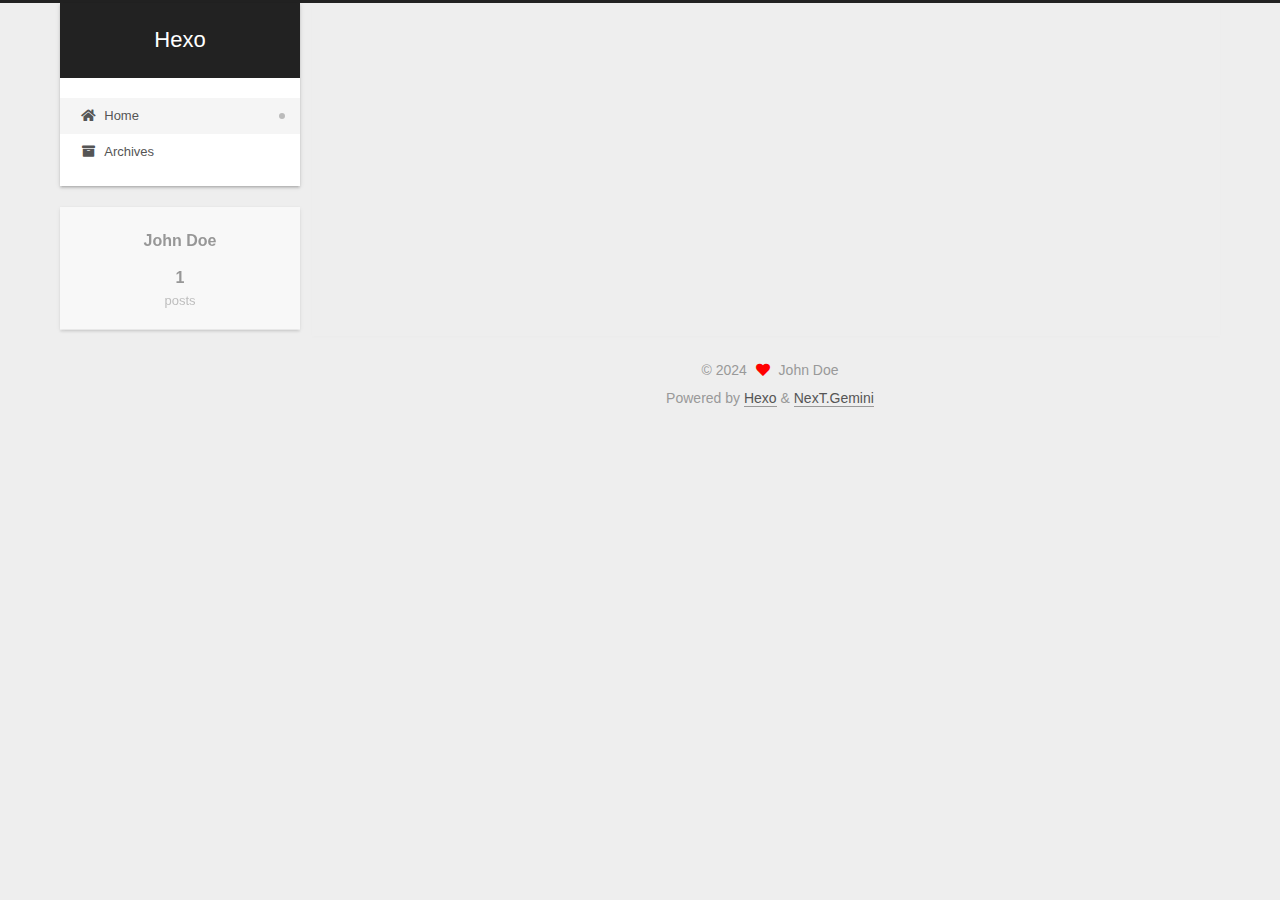
==== commit b1d545c9: "Site updated: 2024-07-25 23:02:01" ====
--- a/index.html
+++ b/index.html
@@ -168,8 +168,9 @@
                 <i class="far fa-calendar"></i>
               </span>
               <span class="post-meta-item-text">Posted on</span>
-
-              <time title="Created: 2024-07-25 22:54:02" itemprop="dateCreated datePublished" datetime="2024-07-25T22:54:02+08:00">2024-07-25</time>
+              
+
+              <time title="Created: 2024-07-25 23:01:31 / Modified: 23:01:54" itemprop="dateCreated datePublished" datetime="2024-07-25T23:01:31+08:00">2024-07-25</time>
             </span>
 
           
@@ -183,76 +184,7 @@
     <div class="post-body" itemprop="articleBody">
 
       
-          
-      
-    </div>
-
-    
-    
-    
-      <footer class="post-footer">
-        <div class="post-eof"></div>
-      </footer>
-  </article>
-  
-  
-  
-
-      
-  
-  
-  <article itemscope itemtype="http://schema.org/Article" class="post-block" lang="en">
-    <link itemprop="mainEntityOfPage" href="http://example.com/2024/07/25/hello-world/">
-
-    <span hidden itemprop="author" itemscope itemtype="http://schema.org/Person">
-      <meta itemprop="image" content="/images/avatar.gif">
-      <meta itemprop="name" content="John Doe">
-      <meta itemprop="description" content="">
-    </span>
-
-    <span hidden itemprop="publisher" itemscope itemtype="http://schema.org/Organization">
-      <meta itemprop="name" content="Hexo">
-    </span>
-      <header class="post-header">
-        <h2 class="post-title" itemprop="name headline">
-          
-            <a href="/2024/07/25/hello-world/" class="post-title-link" itemprop="url">Hello World</a>
-        </h2>
-
-        <div class="post-meta">
-            <span class="post-meta-item">
-              <span class="post-meta-item-icon">
-                <i class="far fa-calendar"></i>
-              </span>
-              <span class="post-meta-item-text">Posted on</span>
-
-              <time title="Created: 2024-07-25 22:49:22" itemprop="dateCreated datePublished" datetime="2024-07-25T22:49:22+08:00">2024-07-25</time>
-            </span>
-
-          
-
-        </div>
-      </header>
-
-    
-    
-    
-    <div class="post-body" itemprop="articleBody">
-
-      
-          <p>Welcome to <a target="_blank" rel="noopener" href="https://hexo.io/">Hexo</a>! This is your very first post. Check <a target="_blank" rel="noopener" href="https://hexo.io/docs/">documentation</a> for more info. If you get any problems when using Hexo, you can find the answer in <a target="_blank" rel="noopener" href="https://hexo.io/docs/troubleshooting.html">troubleshooting</a> or you can ask me on <a target="_blank" rel="noopener" href="https://github.com/hexojs/hexo/issues">GitHub</a>.</p>
-<h2 id="Quick-Start"><a href="#Quick-Start" class="headerlink" title="Quick Start"></a>Quick Start</h2><h3 id="Create-a-new-post"><a href="#Create-a-new-post" class="headerlink" title="Create a new post"></a>Create a new post</h3><figure class="highlight bash"><table><tr><td class="gutter"><pre><span class="line">1</span><br></pre></td><td class="code"><pre><span class="line">$ hexo new <span class="string">&quot;My New Post&quot;</span></span><br></pre></td></tr></table></figure>
-
-<p>More info: <a target="_blank" rel="noopener" href="https://hexo.io/docs/writing.html">Writing</a></p>
-<h3 id="Run-server"><a href="#Run-server" class="headerlink" title="Run server"></a>Run server</h3><figure class="highlight bash"><table><tr><td class="gutter"><pre><span class="line">1</span><br></pre></td><td class="code"><pre><span class="line">$ hexo server</span><br></pre></td></tr></table></figure>
-
-<p>More info: <a target="_blank" rel="noopener" href="https://hexo.io/docs/server.html">Server</a></p>
-<h3 id="Generate-static-files"><a href="#Generate-static-files" class="headerlink" title="Generate static files"></a>Generate static files</h3><figure class="highlight bash"><table><tr><td class="gutter"><pre><span class="line">1</span><br></pre></td><td class="code"><pre><span class="line">$ hexo generate</span><br></pre></td></tr></table></figure>
-
-<p>More info: <a target="_blank" rel="noopener" href="https://hexo.io/docs/generating.html">Generating</a></p>
-<h3 id="Deploy-to-remote-sites"><a href="#Deploy-to-remote-sites" class="headerlink" title="Deploy to remote sites"></a>Deploy to remote sites</h3><figure class="highlight bash"><table><tr><td class="gutter"><pre><span class="line">1</span><br></pre></td><td class="code"><pre><span class="line">$ hexo deploy</span><br></pre></td></tr></table></figure>
-
-<p>More info: <a target="_blank" rel="noopener" href="https://hexo.io/docs/one-command-deployment.html">Deployment</a></p>
+          <h1 id="这是一个新的博客"><a href="#这是一个新的博客" class="headerlink" title="这是一个新的博客"></a>这是一个新的博客</h1><p>你能看到我的更新吗？</p>
 
       
     </div>
@@ -334,7 +266,7 @@
       <div class="site-state-item site-state-posts">
           <a href="/archives/">
         
-          <span class="site-state-item-count">2</span>
+          <span class="site-state-item-count">1</span>
           <span class="site-state-item-name">posts</span>
         </a>
       </div>
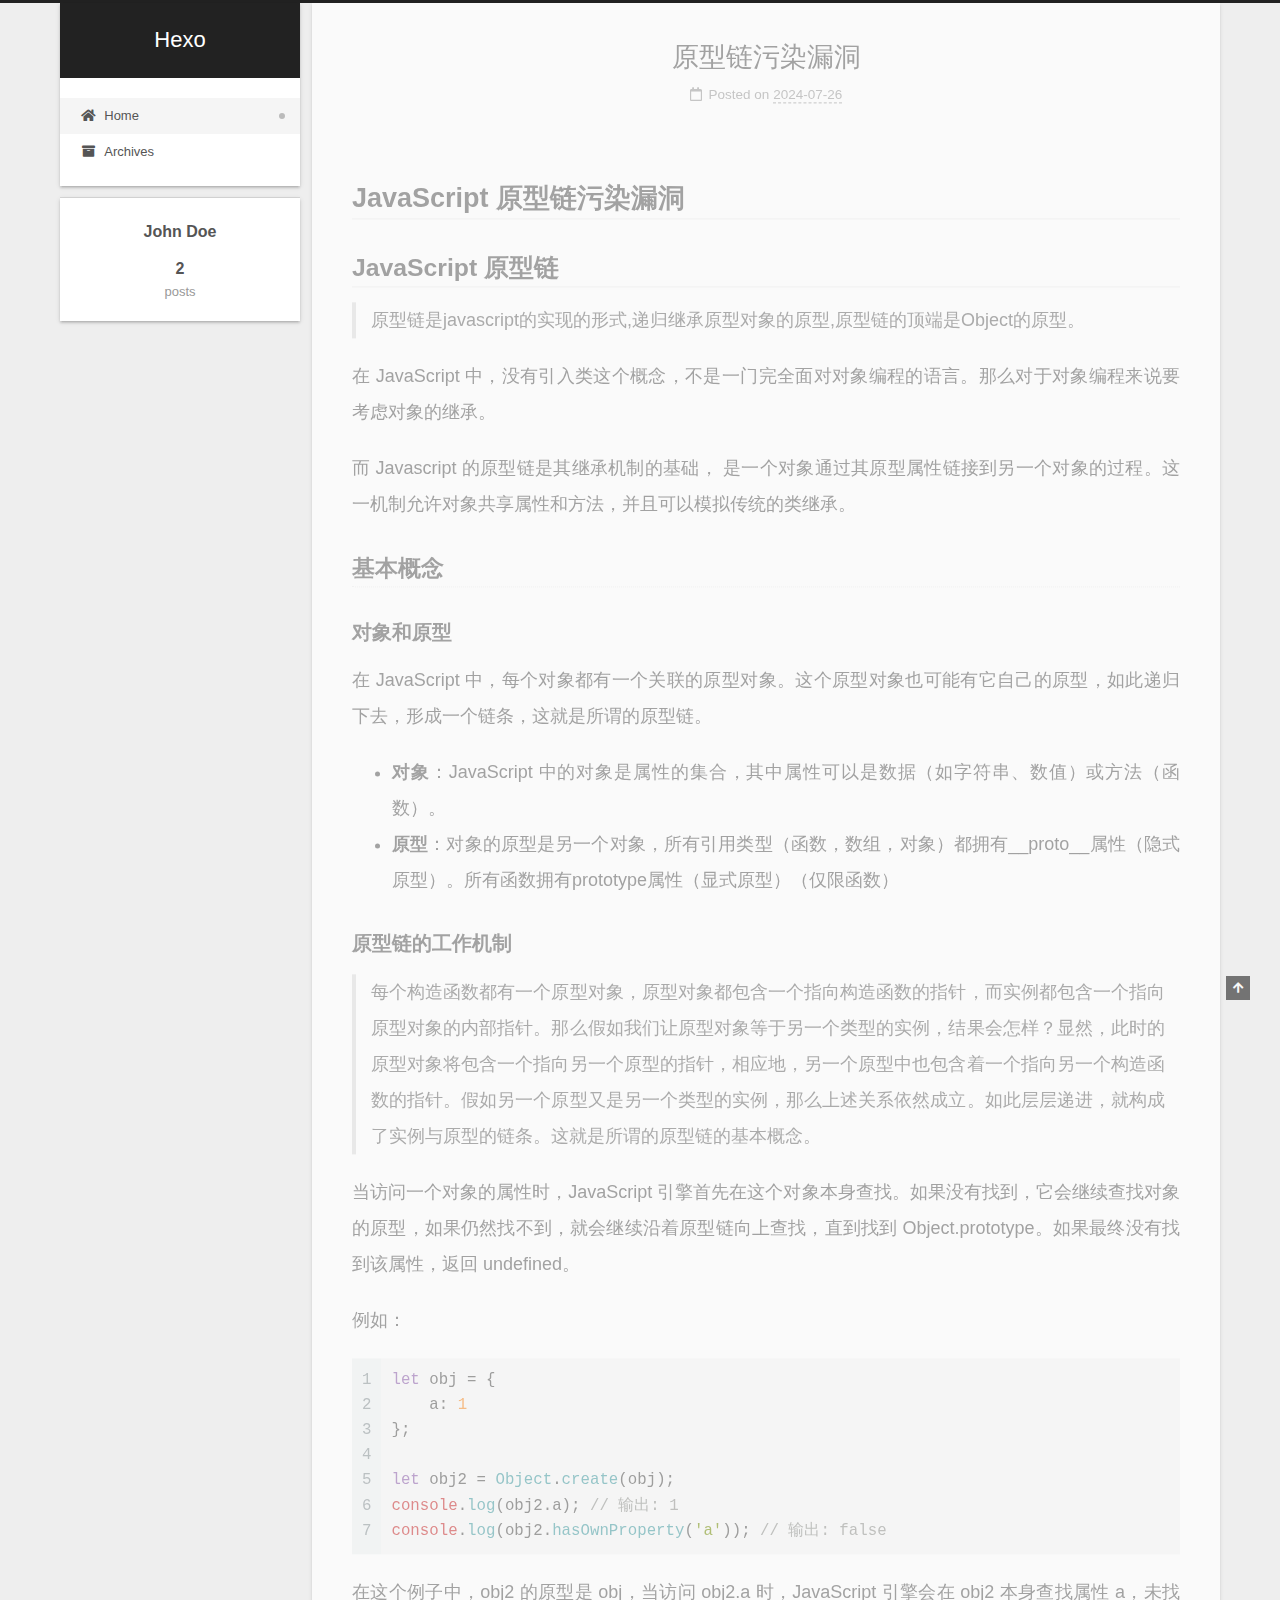
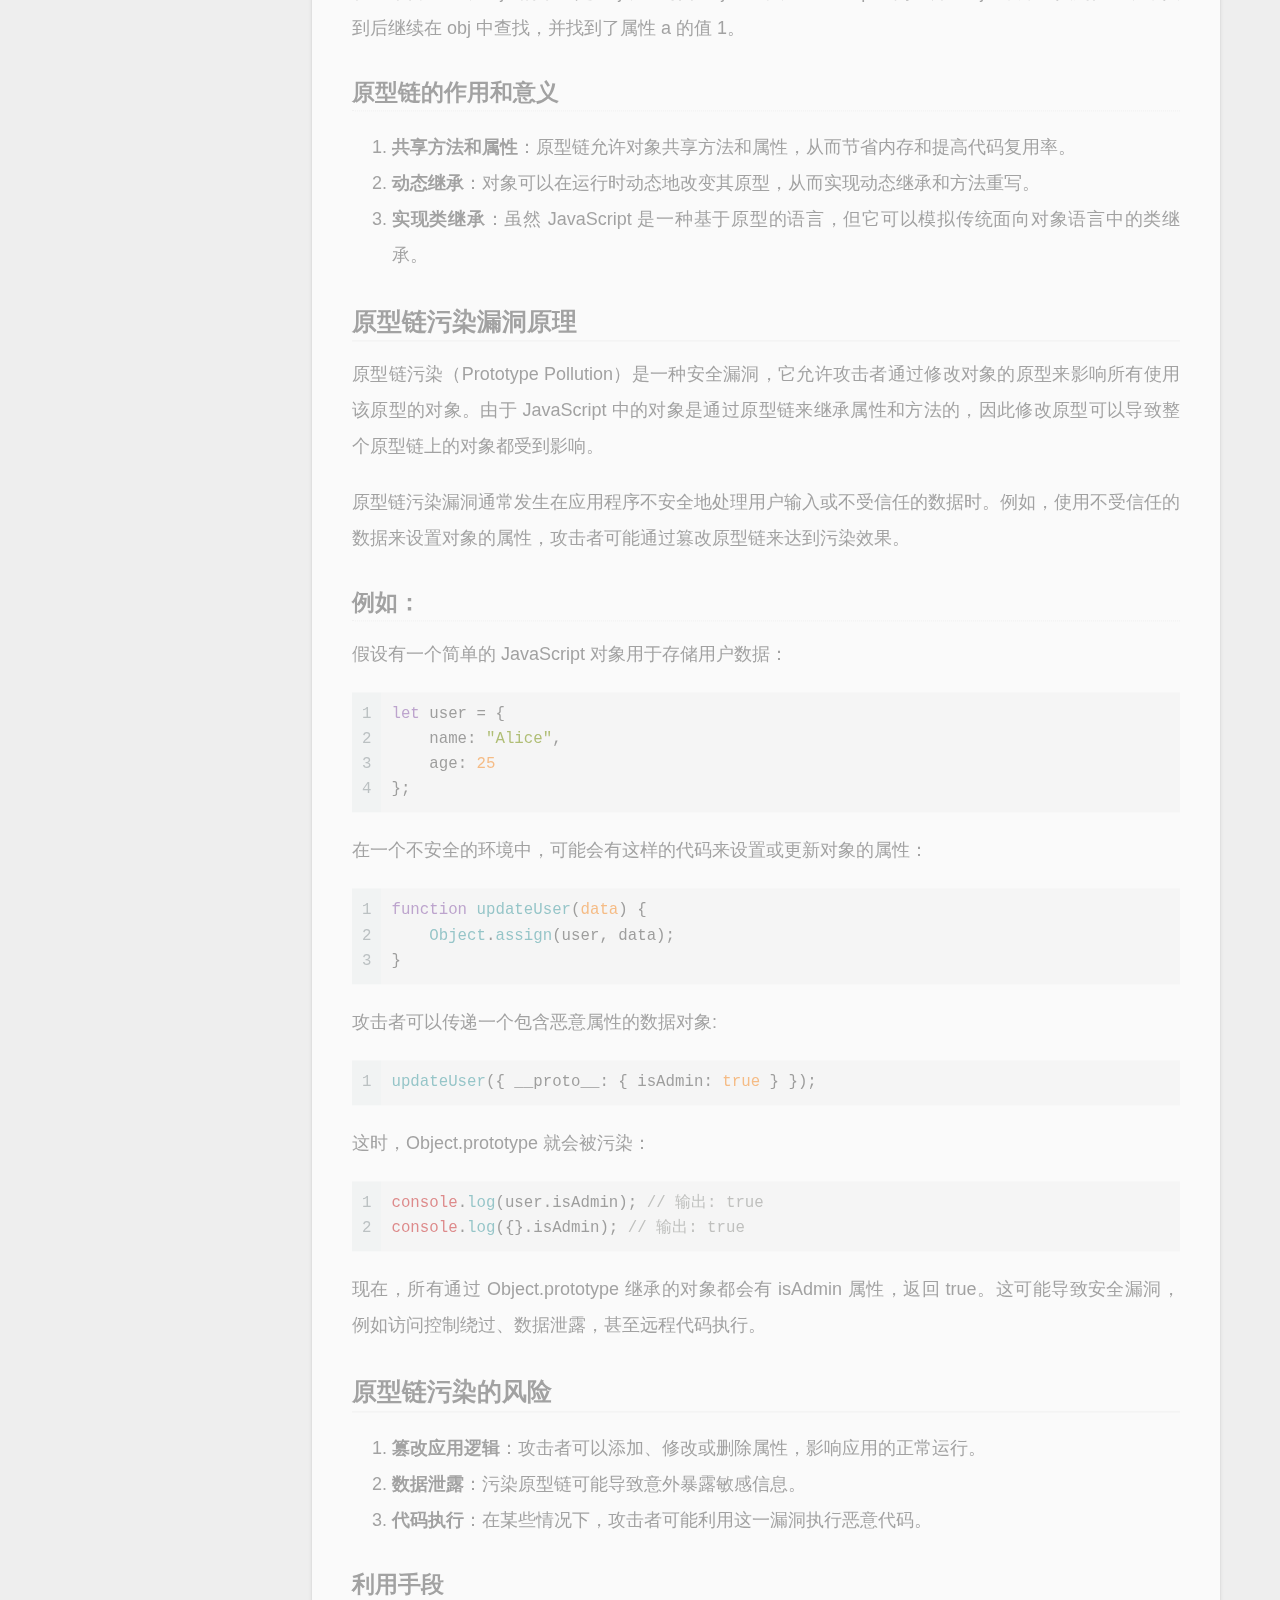
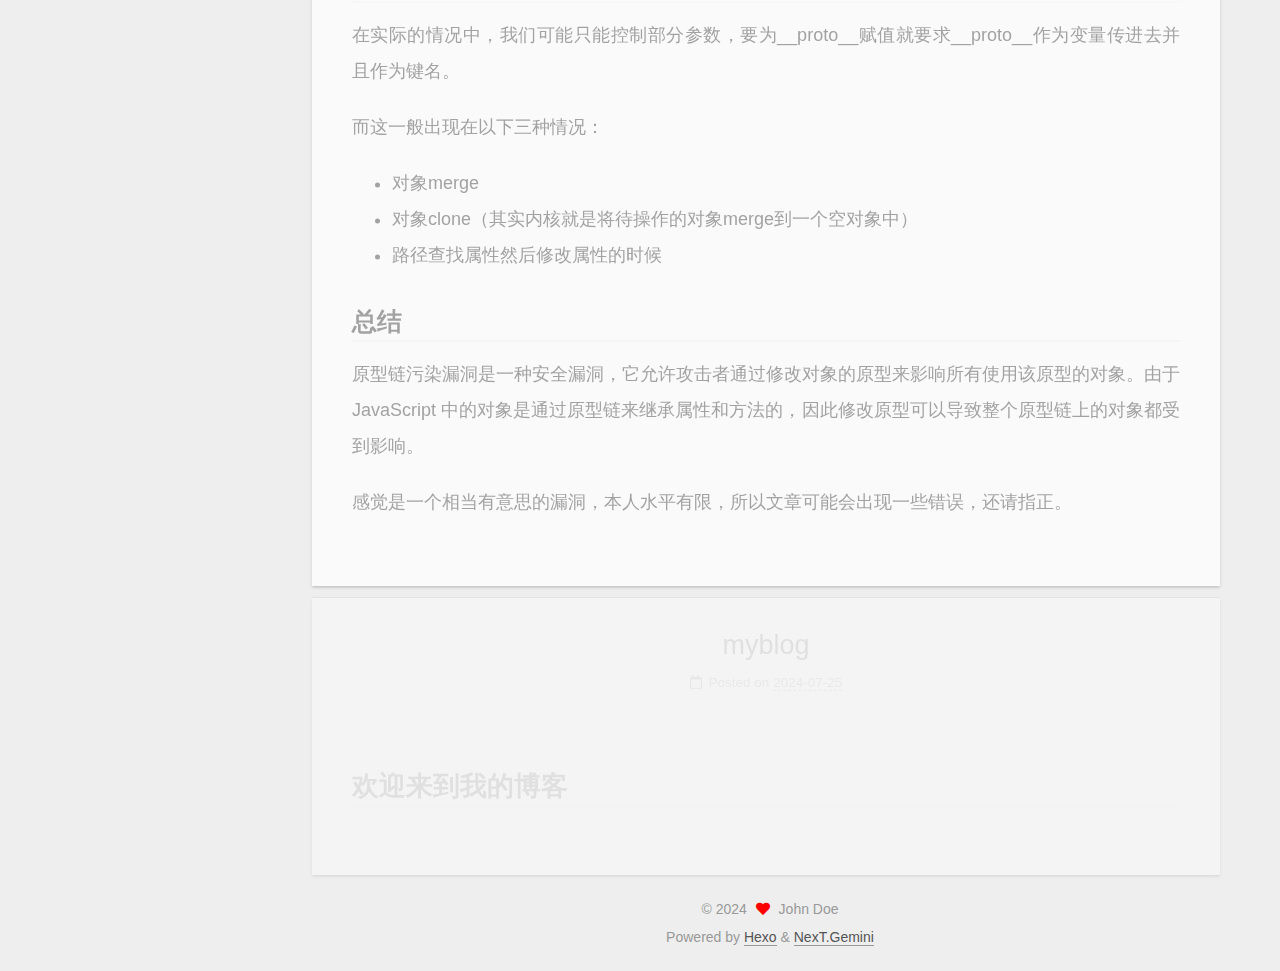
==== commit 08a7f227: "Site updated: 2024-07-26 00:40:23" ====
--- a/index.html
+++ b/index.html
@@ -145,7 +145,7 @@
   
   
   <article itemscope itemtype="http://schema.org/Article" class="post-block" lang="en">
-    <link itemprop="mainEntityOfPage" href="http://example.com/2024/07/25/myblog/">
+    <link itemprop="mainEntityOfPage" href="http://example.com/2024/07/26/%E5%8E%9F%E5%9E%8B%E9%93%BE%E6%B1%A1%E6%9F%93%E6%BC%8F%E6%B4%9E/">
 
     <span hidden itemprop="author" itemscope itemtype="http://schema.org/Person">
       <meta itemprop="image" content="/images/avatar.gif">
@@ -159,7 +159,7 @@
       <header class="post-header">
         <h2 class="post-title" itemprop="name headline">
           
-            <a href="/2024/07/25/myblog/" class="post-title-link" itemprop="url">myblog</a>
+            <a href="/2024/07/26/%E5%8E%9F%E5%9E%8B%E9%93%BE%E6%B1%A1%E6%9F%93%E6%BC%8F%E6%B4%9E/" class="post-title-link" itemprop="url">原型链污染漏洞</a>
         </h2>
 
         <div class="post-meta">
@@ -170,7 +170,7 @@
               <span class="post-meta-item-text">Posted on</span>
               
 
-              <time title="Created: 2024-07-25 23:01:31 / Modified: 23:01:54" itemprop="dateCreated datePublished" datetime="2024-07-25T23:01:31+08:00">2024-07-25</time>
+              <time title="Created: 2024-07-26 00:37:55 / Modified: 00:40:16" itemprop="dateCreated datePublished" datetime="2024-07-26T00:37:55+08:00">2024-07-26</time>
             </span>
 
           
@@ -184,8 +184,113 @@
     <div class="post-body" itemprop="articleBody">
 
       
-          <h1 id="这是一个新的博客"><a href="#这是一个新的博客" class="headerlink" title="这是一个新的博客"></a>这是一个新的博客</h1><p>你能看到我的更新吗？</p>
-
+          <h1 id="JavaScript-原型链污染漏洞"><a href="#JavaScript-原型链污染漏洞" class="headerlink" title="JavaScript 原型链污染漏洞"></a>JavaScript 原型链污染漏洞</h1><h2 id="JavaScript-原型链"><a href="#JavaScript-原型链" class="headerlink" title="JavaScript 原型链"></a>JavaScript 原型链</h2><blockquote>
+<p>原型链是javascript的实现的形式,递归继承原型对象的原型,原型链的顶端是Object的原型。</p>
+</blockquote>
+<p>在 JavaScript 中，没有引入类这个概念，不是一门完全面对对象编程的语言。那么对于对象编程来说要考虑对象的继承。  </p>
+<p>而 Javascript 的原型链是其继承机制的基础， 是一个对象通过其原型属性链接到另一个对象的过程。这一机制允许对象共享属性和方法，并且可以模拟传统的类继承。</p>
+<h3 id="基本概念"><a href="#基本概念" class="headerlink" title="基本概念"></a>基本概念</h3><h4 id="对象和原型"><a href="#对象和原型" class="headerlink" title="对象和原型"></a>对象和原型</h4><p>在 JavaScript 中，每个对象都有一个关联的原型对象。这个原型对象也可能有它自己的原型，如此递归下去，形成一个链条，这就是所谓的原型链。</p>
+<ul>
+<li><strong>对象</strong>：JavaScript 中的对象是属性的集合，其中属性可以是数据（如字符串、数值）或方法（函数）。</li>
+<li><strong>原型</strong>：对象的原型是另一个对象，所有引用类型（函数，数组，对象）都拥有__proto__属性（隐式原型）。所有函数拥有prototype属性（显式原型）（仅限函数）</li>
+</ul>
+<h4 id="原型链的工作机制"><a href="#原型链的工作机制" class="headerlink" title="原型链的工作机制"></a>原型链的工作机制</h4><blockquote>
+<p>每个构造函数都有一个原型对象，原型对象都包含一个指向构造函数的指针，而实例都包含一个指向原型对象的内部指针。那么假如我们让原型对象等于另一个类型的实例，结果会怎样？显然，此时的原型对象将包含一个指向另一个原型的指针，相应地，另一个原型中也包含着一个指向另一个构造函数的指针。假如另一个原型又是另一个类型的实例，那么上述关系依然成立。如此层层递进，就构成了实例与原型的链条。这就是所谓的原型链的基本概念。</p>
+</blockquote>
+<p>当访问一个对象的属性时，JavaScript 引擎首先在这个对象本身查找。如果没有找到，它会继续查找对象的原型，如果仍然找不到，就会继续沿着原型链向上查找，直到找到 Object.prototype。如果最终没有找到该属性，返回 undefined。  </p>
+<p>例如：</p>
+<figure class="highlight javascript"><table><tr><td class="gutter"><pre><span class="line">1</span><br><span class="line">2</span><br><span class="line">3</span><br><span class="line">4</span><br><span class="line">5</span><br><span class="line">6</span><br><span class="line">7</span><br></pre></td><td class="code"><pre><span class="line"><span class="keyword">let</span> obj = &#123;</span><br><span class="line">    <span class="attr">a</span>: <span class="number">1</span></span><br><span class="line">&#125;;</span><br><span class="line"></span><br><span class="line"><span class="keyword">let</span> obj2 = <span class="title class_">Object</span>.<span class="title function_">create</span>(obj);</span><br><span class="line"><span class="variable language_">console</span>.<span class="title function_">log</span>(obj2.<span class="property">a</span>); <span class="comment">// 输出: 1</span></span><br><span class="line"><span class="variable language_">console</span>.<span class="title function_">log</span>(obj2.<span class="title function_">hasOwnProperty</span>(<span class="string">&#x27;a&#x27;</span>)); <span class="comment">// 输出: false</span></span><br></pre></td></tr></table></figure>
+<p>在这个例子中，obj2 的原型是 obj，当访问 obj2.a 时，JavaScript 引擎会在 obj2 本身查找属性 a，未找到后继续在 obj 中查找，并找到了属性 a 的值 1。</p>
+<h3 id="原型链的作用和意义"><a href="#原型链的作用和意义" class="headerlink" title="原型链的作用和意义"></a>原型链的作用和意义</h3><ol>
+<li><strong>共享方法和属性</strong>：原型链允许对象共享方法和属性，从而节省内存和提高代码复用率。</li>
+<li><strong>动态继承</strong>：对象可以在运行时动态地改变其原型，从而实现动态继承和方法重写。</li>
+<li><strong>实现类继承</strong>：虽然 JavaScript 是一种基于原型的语言，但它可以模拟传统面向对象语言中的类继承。</li>
+</ol>
+<h2 id="原型链污染漏洞原理"><a href="#原型链污染漏洞原理" class="headerlink" title="原型链污染漏洞原理"></a>原型链污染漏洞原理</h2><p>原型链污染（Prototype Pollution）是一种安全漏洞，它允许攻击者通过修改对象的原型来影响所有使用该原型的对象。由于 JavaScript 中的对象是通过原型链来继承属性和方法的，因此修改原型可以导致整个原型链上的对象都受到影响。  </p>
+<p>原型链污染漏洞通常发生在应用程序不安全地处理用户输入或不受信任的数据时。例如，使用不受信任的数据来设置对象的属性，攻击者可能通过篡改原型链来达到污染效果。  </p>
+<h3 id="例如："><a href="#例如：" class="headerlink" title="例如："></a>例如：</h3><p>假设有一个简单的 JavaScript 对象用于存储用户数据：</p>
+<figure class="highlight javascript"><table><tr><td class="gutter"><pre><span class="line">1</span><br><span class="line">2</span><br><span class="line">3</span><br><span class="line">4</span><br></pre></td><td class="code"><pre><span class="line"><span class="keyword">let</span> user = &#123;</span><br><span class="line">    <span class="attr">name</span>: <span class="string">&quot;Alice&quot;</span>,</span><br><span class="line">    <span class="attr">age</span>: <span class="number">25</span></span><br><span class="line">&#125;;</span><br></pre></td></tr></table></figure>
+<p>在一个不安全的环境中，可能会有这样的代码来设置或更新对象的属性：</p>
+<figure class="highlight javascript"><table><tr><td class="gutter"><pre><span class="line">1</span><br><span class="line">2</span><br><span class="line">3</span><br></pre></td><td class="code"><pre><span class="line"><span class="keyword">function</span> <span class="title function_">updateUser</span>(<span class="params">data</span>) &#123;</span><br><span class="line">    <span class="title class_">Object</span>.<span class="title function_">assign</span>(user, data);</span><br><span class="line">&#125;</span><br></pre></td></tr></table></figure>
+<p>攻击者可以传递一个包含恶意属性的数据对象:</p>
+<figure class="highlight javascript"><table><tr><td class="gutter"><pre><span class="line">1</span><br></pre></td><td class="code"><pre><span class="line"><span class="title function_">updateUser</span>(&#123; <span class="attr">__proto__</span>: &#123; <span class="attr">isAdmin</span>: <span class="literal">true</span> &#125; &#125;);</span><br></pre></td></tr></table></figure>
+<p>这时，Object.prototype 就会被污染：</p>
+<figure class="highlight javascript"><table><tr><td class="gutter"><pre><span class="line">1</span><br><span class="line">2</span><br></pre></td><td class="code"><pre><span class="line"><span class="variable language_">console</span>.<span class="title function_">log</span>(user.<span class="property">isAdmin</span>); <span class="comment">// 输出: true</span></span><br><span class="line"><span class="variable language_">console</span>.<span class="title function_">log</span>(&#123;&#125;.<span class="property">isAdmin</span>); <span class="comment">// 输出: true</span></span><br></pre></td></tr></table></figure>
+
+<p>现在，所有通过 Object.prototype 继承的对象都会有 isAdmin 属性，返回 true。这可能导致安全漏洞，例如访问控制绕过、数据泄露，甚至远程代码执行。  </p>
+<h2 id="原型链污染的风险"><a href="#原型链污染的风险" class="headerlink" title="原型链污染的风险"></a>原型链污染的风险</h2><ol>
+<li><strong>篡改应用逻辑</strong>：攻击者可以添加、修改或删除属性，影响应用的正常运行。</li>
+<li><strong>数据泄露</strong>：污染原型链可能导致意外暴露敏感信息。</li>
+<li><strong>代码执行</strong>：在某些情况下，攻击者可能利用这一漏洞执行恶意代码。</li>
+</ol>
+<h3 id="利用手段"><a href="#利用手段" class="headerlink" title="利用手段"></a>利用手段</h3><p>在实际的情况中，我们可能只能控制部分参数，要为__proto__赋值就要求__proto__作为变量传进去并且作为键名。  </p>
+<p>而这一般出现在以下三种情况：  </p>
+<ul>
+<li>对象merge</li>
+<li>对象clone（其实内核就是将待操作的对象merge到一个空对象中）</li>
+<li>路径查找属性然后修改属性的时候</li>
+</ul>
+<h2 id="总结"><a href="#总结" class="headerlink" title="总结"></a>总结</h2><p>原型链污染漏洞是一种安全漏洞，它允许攻击者通过修改对象的原型来影响所有使用该原型的对象。由于 JavaScript 中的对象是通过原型链来继承属性和方法的，因此修改原型可以导致整个原型链上的对象都受到影响。  </p>
+<p>感觉是一个相当有意思的漏洞，本人水平有限，所以文章可能会出现一些错误，还请指正。</p>
+
+      
+    </div>
+
+    
+    
+    
+      <footer class="post-footer">
+        <div class="post-eof"></div>
+      </footer>
+  </article>
+  
+  
+  
+
+      
+  
+  
+  <article itemscope itemtype="http://schema.org/Article" class="post-block" lang="en">
+    <link itemprop="mainEntityOfPage" href="http://example.com/2024/07/25/myblog/">
+
+    <span hidden itemprop="author" itemscope itemtype="http://schema.org/Person">
+      <meta itemprop="image" content="/images/avatar.gif">
+      <meta itemprop="name" content="John Doe">
+      <meta itemprop="description" content="">
+    </span>
+
+    <span hidden itemprop="publisher" itemscope itemtype="http://schema.org/Organization">
+      <meta itemprop="name" content="Hexo">
+    </span>
+      <header class="post-header">
+        <h2 class="post-title" itemprop="name headline">
+          
+            <a href="/2024/07/25/myblog/" class="post-title-link" itemprop="url">myblog</a>
+        </h2>
+
+        <div class="post-meta">
+            <span class="post-meta-item">
+              <span class="post-meta-item-icon">
+                <i class="far fa-calendar"></i>
+              </span>
+              <span class="post-meta-item-text">Posted on</span>
+              
+
+              <time title="Created: 2024-07-25 23:01:31 / Modified: 23:03:56" itemprop="dateCreated datePublished" datetime="2024-07-25T23:01:31+08:00">2024-07-25</time>
+            </span>
+
+          
+
+        </div>
+      </header>
+
+    
+    
+    
+    <div class="post-body" itemprop="articleBody">
+
+      
+          <h1 id="欢迎来到我的博客"><a href="#欢迎来到我的博客" class="headerlink" title="欢迎来到我的博客"></a>欢迎来到我的博客</h1>
       
     </div>
 
@@ -266,7 +371,7 @@
       <div class="site-state-item site-state-posts">
           <a href="/archives/">
         
-          <span class="site-state-item-count">1</span>
+          <span class="site-state-item-count">2</span>
           <span class="site-state-item-name">posts</span>
         </a>
       </div>
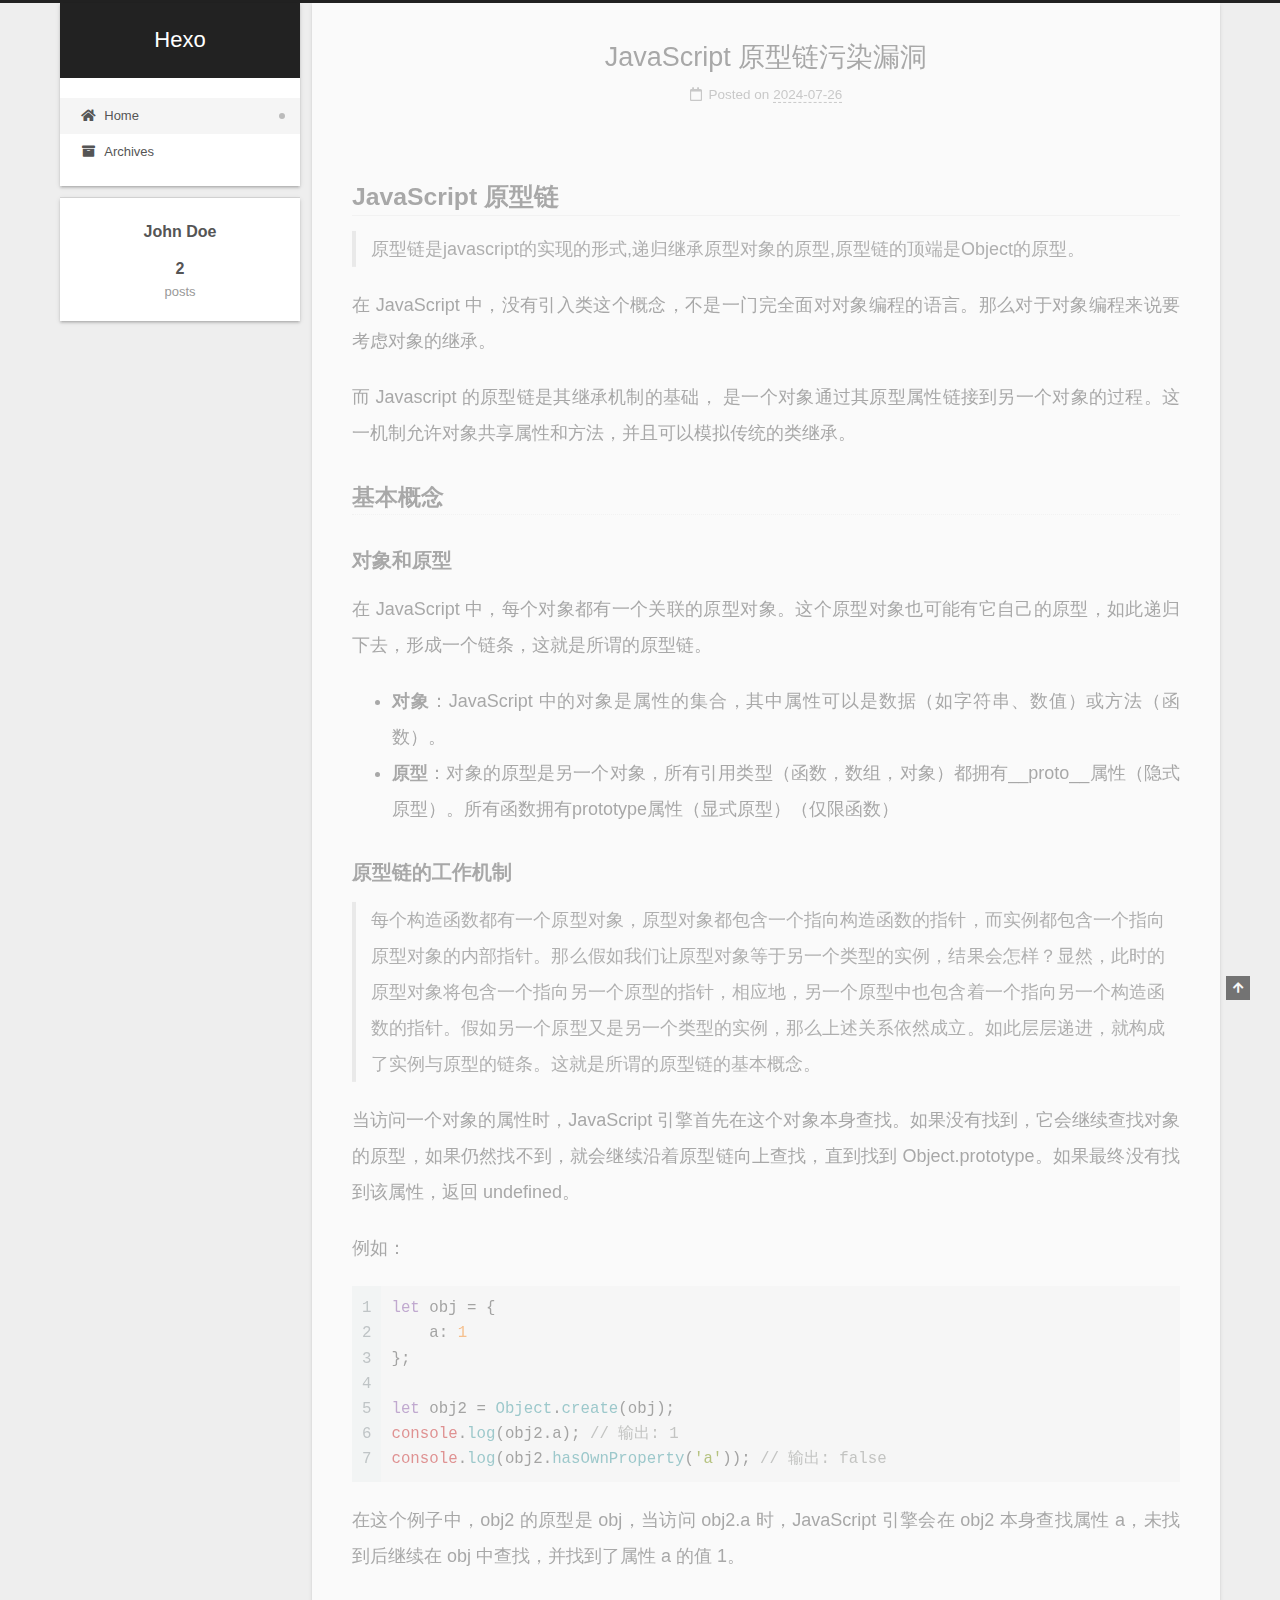
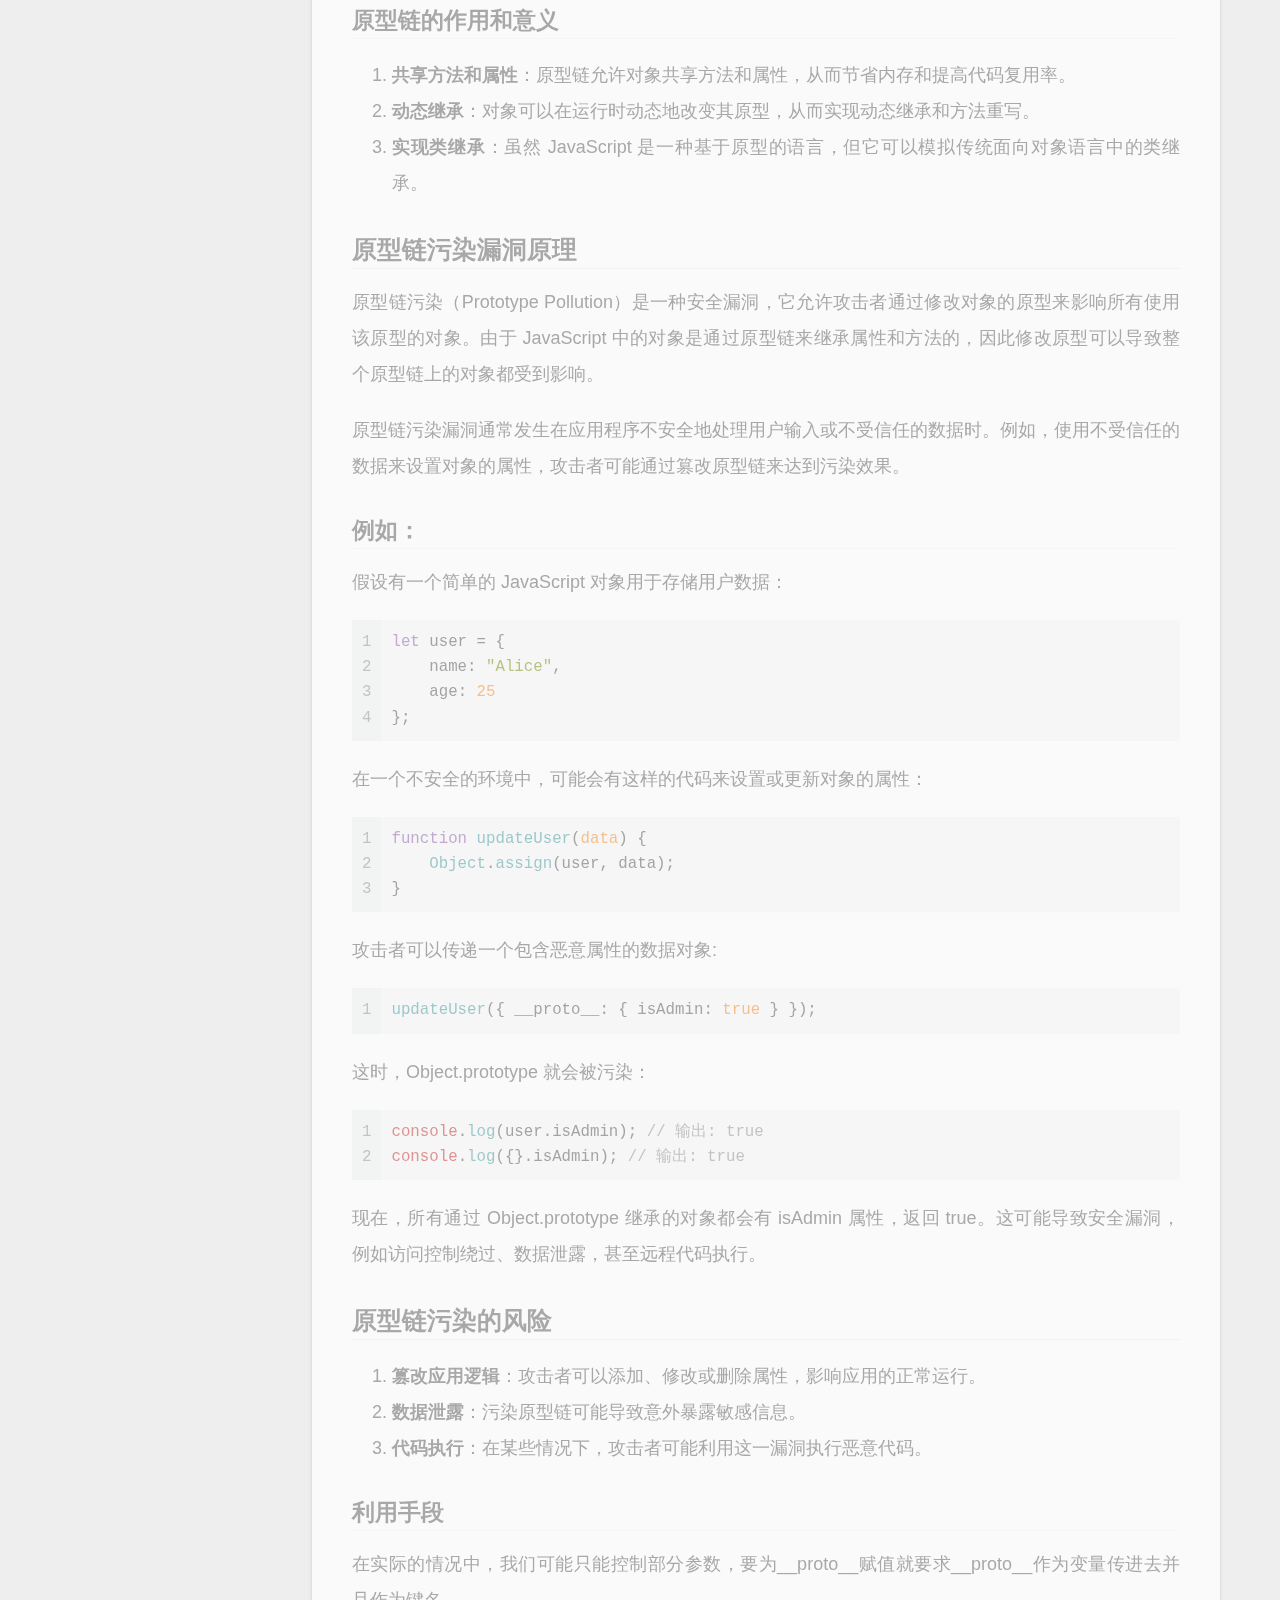
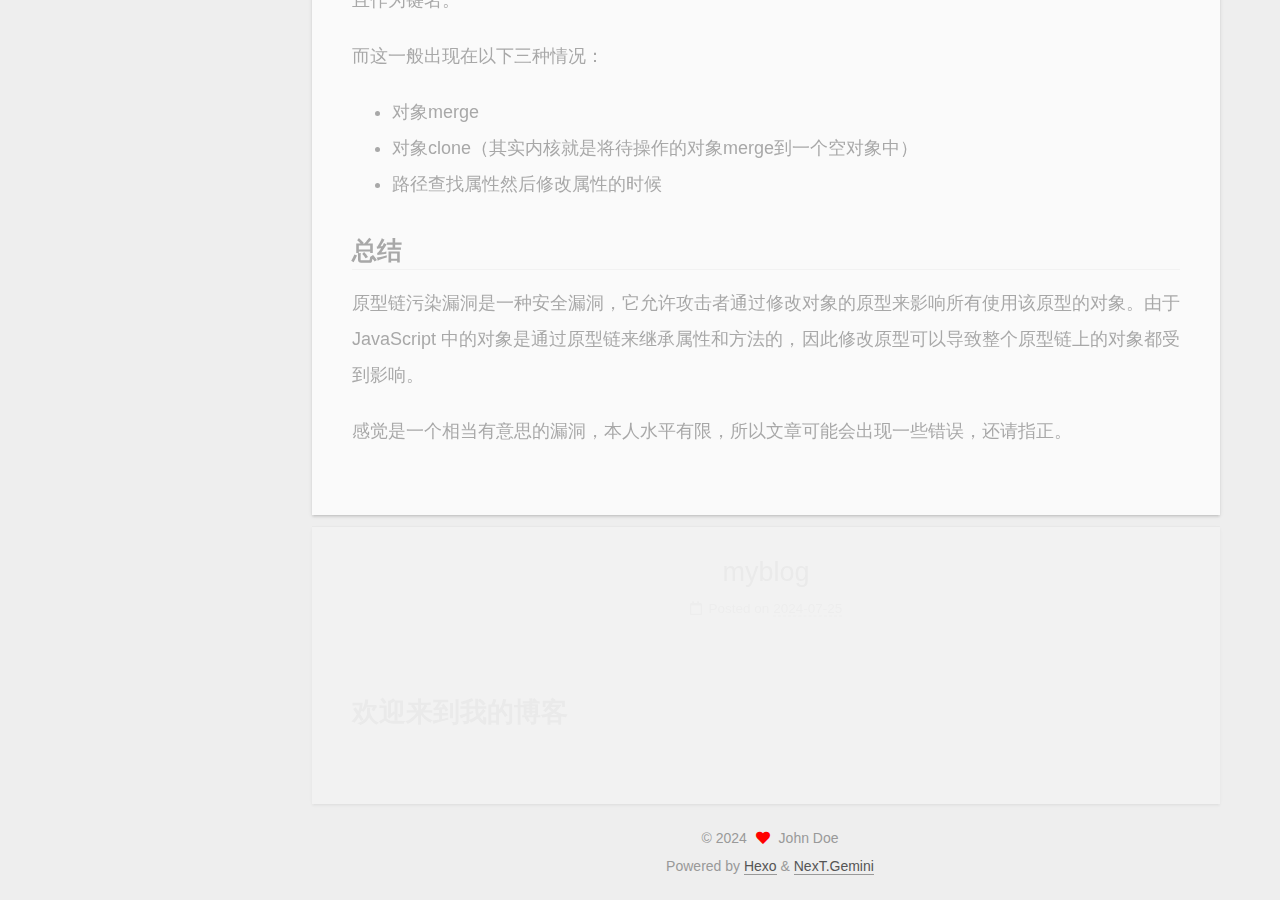
==== commit 9f4c3bd9: "Site updated: 2024-07-26 00:41:23" ====
--- a/index.html
+++ b/index.html
@@ -159,7 +159,7 @@
       <header class="post-header">
         <h2 class="post-title" itemprop="name headline">
           
-            <a href="/2024/07/26/%E5%8E%9F%E5%9E%8B%E9%93%BE%E6%B1%A1%E6%9F%93%E6%BC%8F%E6%B4%9E/" class="post-title-link" itemprop="url">原型链污染漏洞</a>
+            <a href="/2024/07/26/%E5%8E%9F%E5%9E%8B%E9%93%BE%E6%B1%A1%E6%9F%93%E6%BC%8F%E6%B4%9E/" class="post-title-link" itemprop="url">JavaScript 原型链污染漏洞</a>
         </h2>
 
         <div class="post-meta">
@@ -170,7 +170,7 @@
               <span class="post-meta-item-text">Posted on</span>
               
 
-              <time title="Created: 2024-07-26 00:37:55 / Modified: 00:40:16" itemprop="dateCreated datePublished" datetime="2024-07-26T00:37:55+08:00">2024-07-26</time>
+              <time title="Created: 2024-07-26 00:37:55 / Modified: 00:41:15" itemprop="dateCreated datePublished" datetime="2024-07-26T00:37:55+08:00">2024-07-26</time>
             </span>
 
           
@@ -184,7 +184,7 @@
     <div class="post-body" itemprop="articleBody">
 
       
-          <h1 id="JavaScript-原型链污染漏洞"><a href="#JavaScript-原型链污染漏洞" class="headerlink" title="JavaScript 原型链污染漏洞"></a>JavaScript 原型链污染漏洞</h1><h2 id="JavaScript-原型链"><a href="#JavaScript-原型链" class="headerlink" title="JavaScript 原型链"></a>JavaScript 原型链</h2><blockquote>
+          <h2 id="JavaScript-原型链"><a href="#JavaScript-原型链" class="headerlink" title="JavaScript 原型链"></a>JavaScript 原型链</h2><blockquote>
 <p>原型链是javascript的实现的形式,递归继承原型对象的原型,原型链的顶端是Object的原型。</p>
 </blockquote>
 <p>在 JavaScript 中，没有引入类这个概念，不是一门完全面对对象编程的语言。那么对于对象编程来说要考虑对象的继承。  </p>
